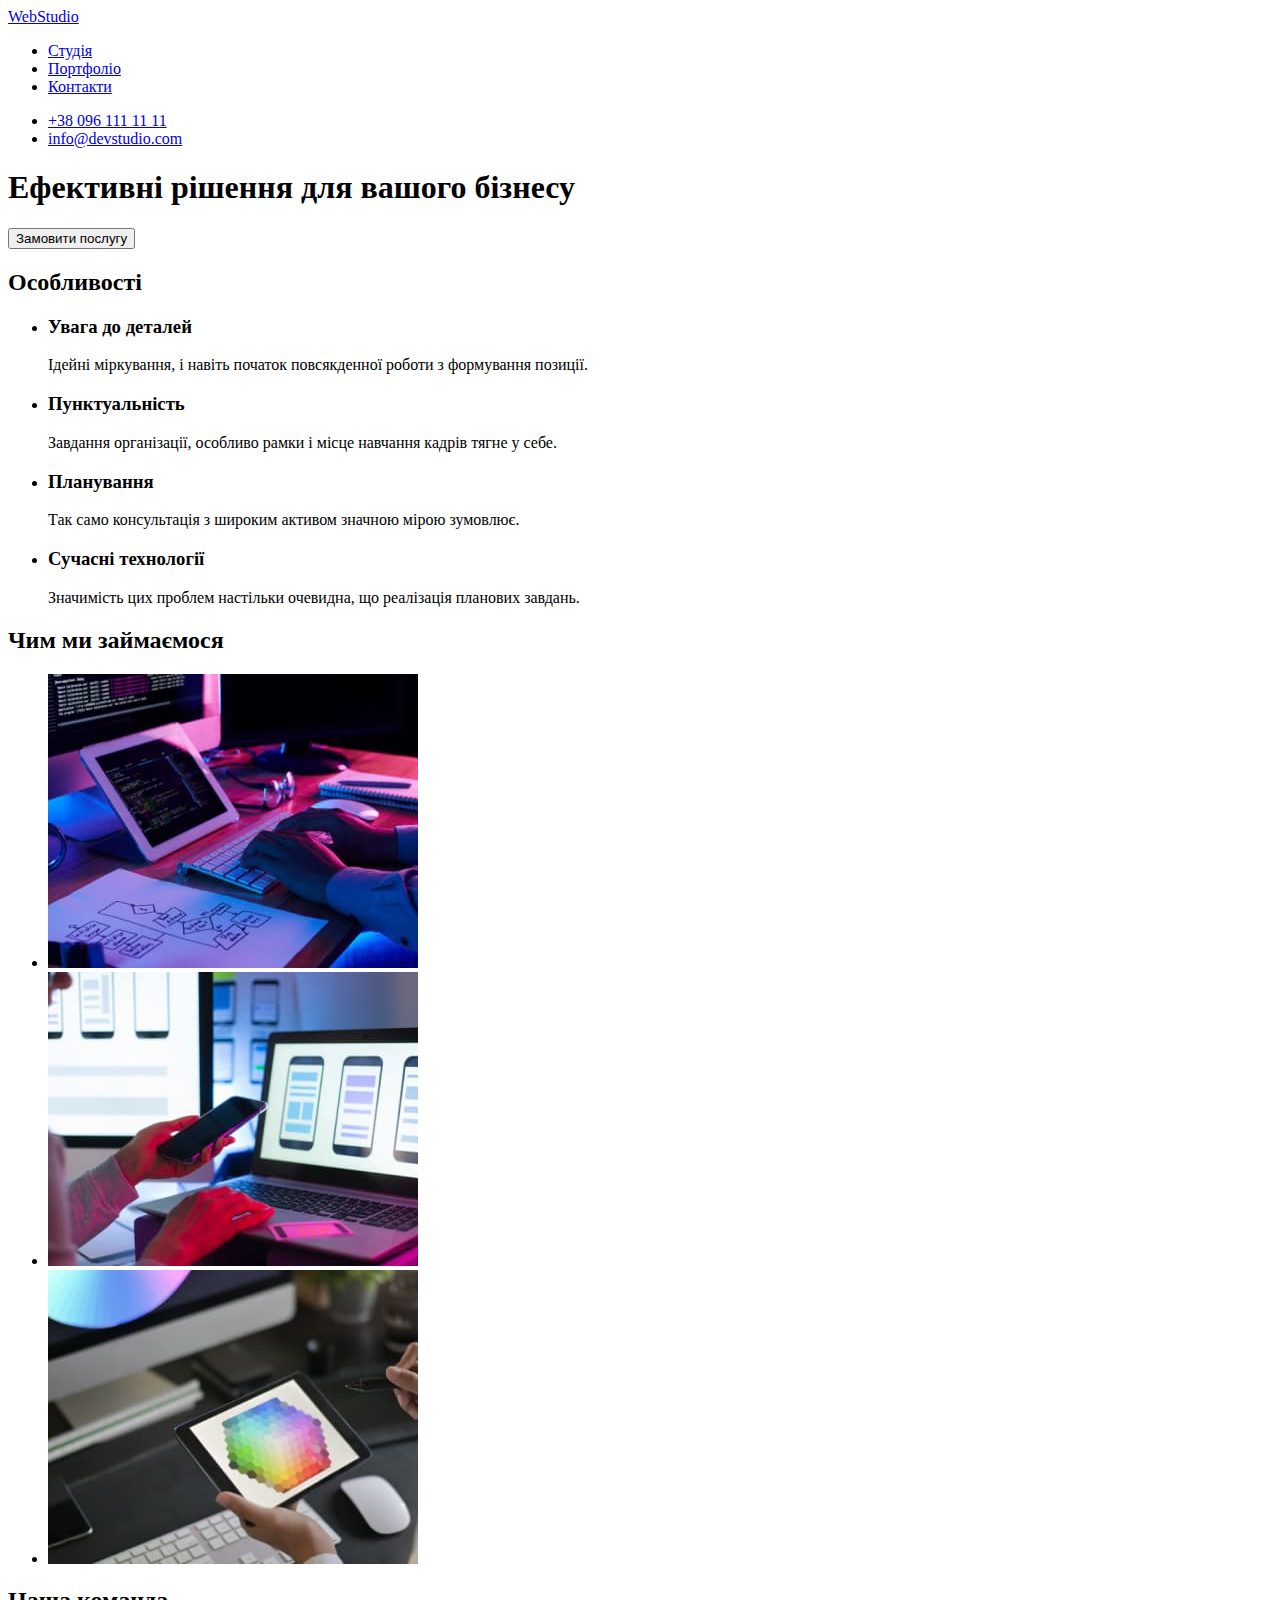
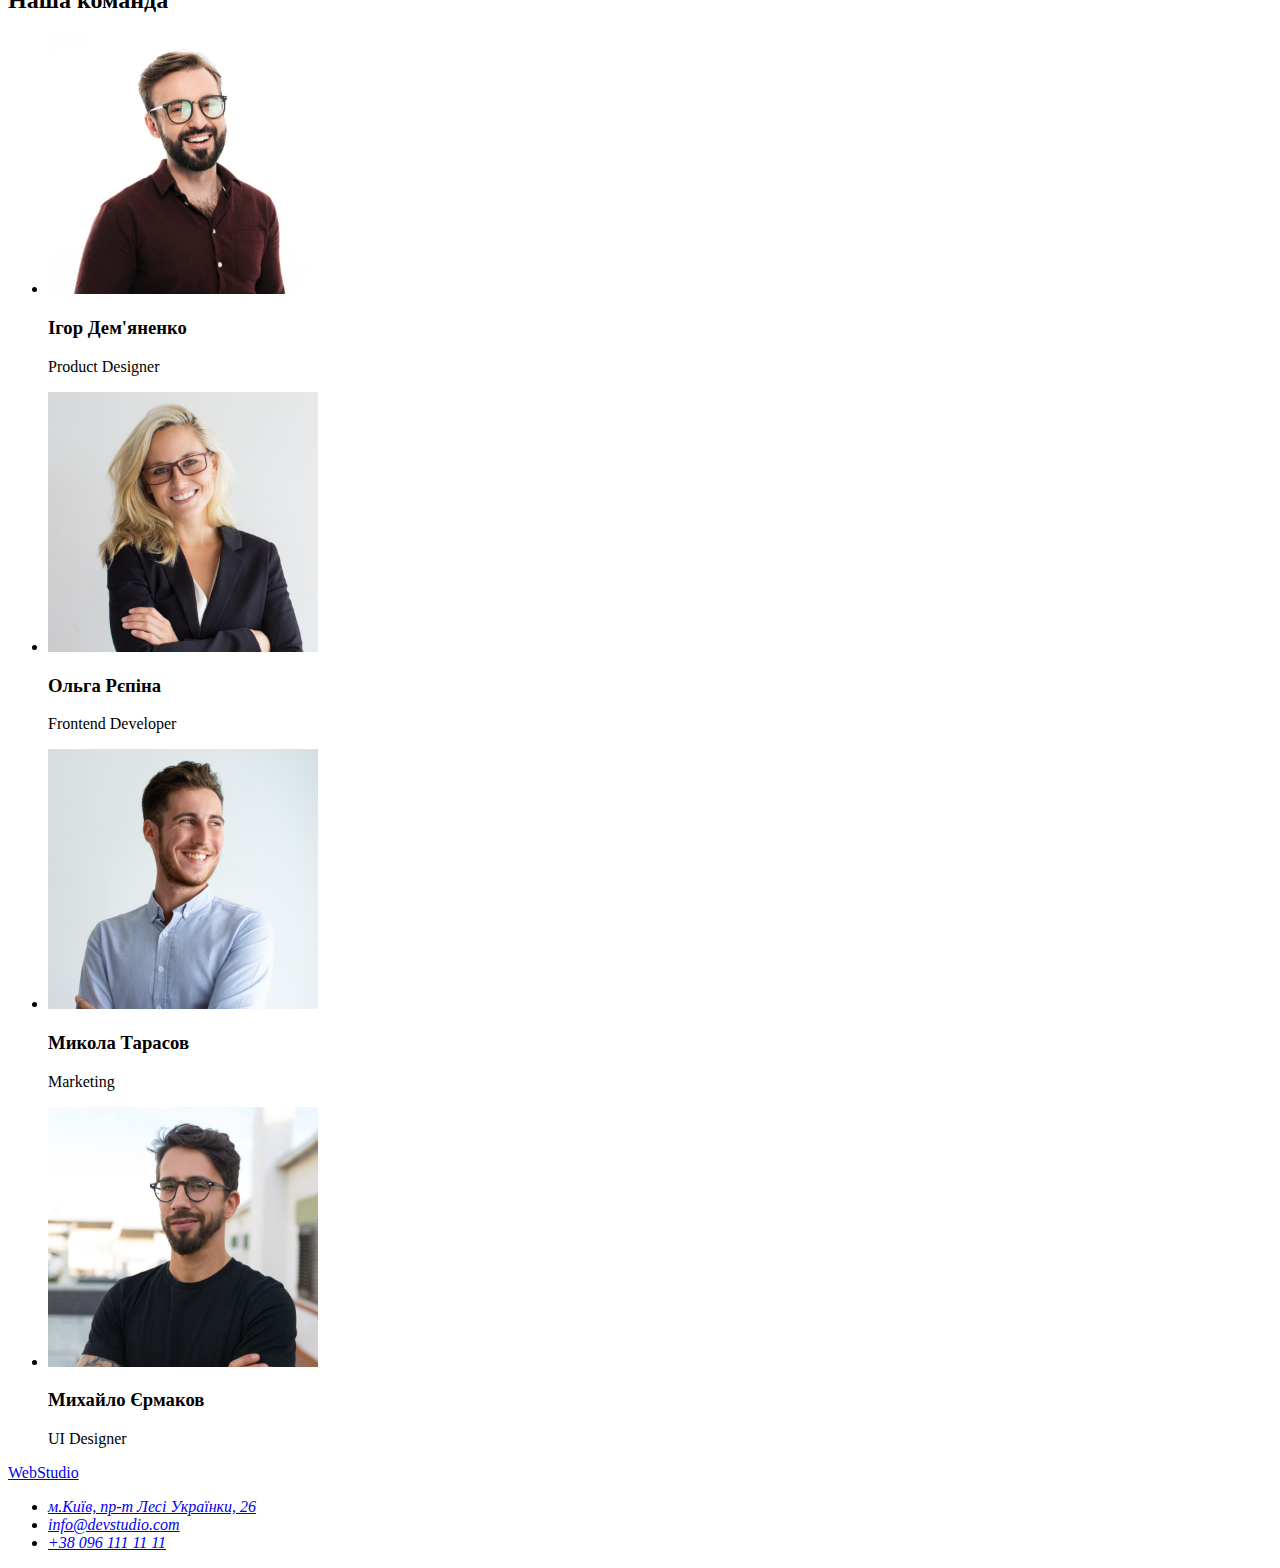
==== index.html @ c4125bd0 "clone" ====
<!DOCTYPE html>
<html lang="uk">
  <head>
    <meta charset="UTF-8" />
    <meta http-equiv="X-UA-Compatible" content="IE=edge" />
    <meta name="viewport" content="width=device-width, initial-scale=1.0" />
    <title>Ефективні рішення для вашого бізнесу</title>
  </head>
  <body>
    <header>
      <nav>
        <a href="./index.html">WebStudio</a>
        <ul>
          <li><a href="#Студія">Студія</a></li>
          <li><a href="#Портфоліо">Портфоліо</a></li>
          <li>
            <a href="#Контакти">Контакти</a>
          </li>
        </ul>
      </nav>
      <ul>
        <li><a href="tel:+380961111111">+38 096 111 11 11</a></li>
        <li><a href="mailto:info@devstudio.com">info@devstudio.com</a></li>
      </ul>
    </header>
    <section>
      <h1>Ефективні рішення для вашого бізнесу</h1>
      <button type="button">Замовити послугу</button>
    </section>
    <main>
      <section>
        <h2>Особливості</h2>
        <ul>
          <li>
            <h3>Увага до деталей</h3>
            <p>
              Ідейні міркування, і навіть початок повсякденної роботи з
              формування позиції.
            </p>
          </li>
          <li>
            <h3>Пунктуальність</h3>
            <p>
              Завдання організації, особливо рамки і місце навчання кадрів тягне
              у себе.
            </p>
          </li>
          <li>
            <h3>Планування</h3>
            <p>
              Так само консультація з широким активом значною мірою зумовлює.
            </p>
          </li>
          <li>
            <h3>Сучасні технології</h3>
            <p>
              Значимість цих проблем настільки очевидна, що реалізація планових
              завдань.
            </p>
          </li>
        </ul>
      </section>
      <section>
        <h2>Чим ми займаємося</h2>
        <ul>
          <li>
            <img src="images/box/1img.jpg" alt="box1" width="370" />
          </li>
          <li>
            <img src="images/box/2img.jpg" alt="box2" width="370" />
          </li>
          <li>
            <img src="images/box/3img.jpg" alt="box3" width="370" />
          </li>
        </ul>
      </section>
      <section>
        <h2>Наша команда</h2>

        <ul>
          <li>
            <img src="images/team/team1.jpg" alt="team card 1" width="270" />
            <h3>Ігор Дем'яненко</h3>
            <p>Product Designer</p>
          </li>

          <li>
            <img src="images/team/team2.jpg" alt="team card 2" width="270" />
            <h3>Ольга Рєпіна</h3>
            <p>Frontend Developer</p>
          </li>
          <li>
            <img src="images/team/team3.jpg" alt="team card 3" width="270" />
            <h3>Микола Тарасов</h3>
            <p>Marketing</p>
          </li>
          <li>
            <img src="images/team/team4.jpg" alt="team card 4" width="270" />
            <h3>Михайло Єрмаков</h3>
            <p>UI Designer</p>
          </li>
        </ul>
      </section>
    </main>
    <footer>
      <a href="./index.html">WebStudio</a>
      <address>
        <ul>
          <li>
            <a
              href="https://goo.gl/maps/ANjriqCPYeHtvhQw9"
              target="_blank"
              rel="noopener noreferrer nofollow"
              >м.Київ, пр-т Лесі Українки, 26</a
            >
          </li>
          <li><a href="mailto:info@devstudio.com">info@devstudio.com</a></li>
          <li><a href="tel:+380961111111">+38 096 111 11 11</a></li>
        </ul>
      </address>
    </footer>
  </body>
</html>
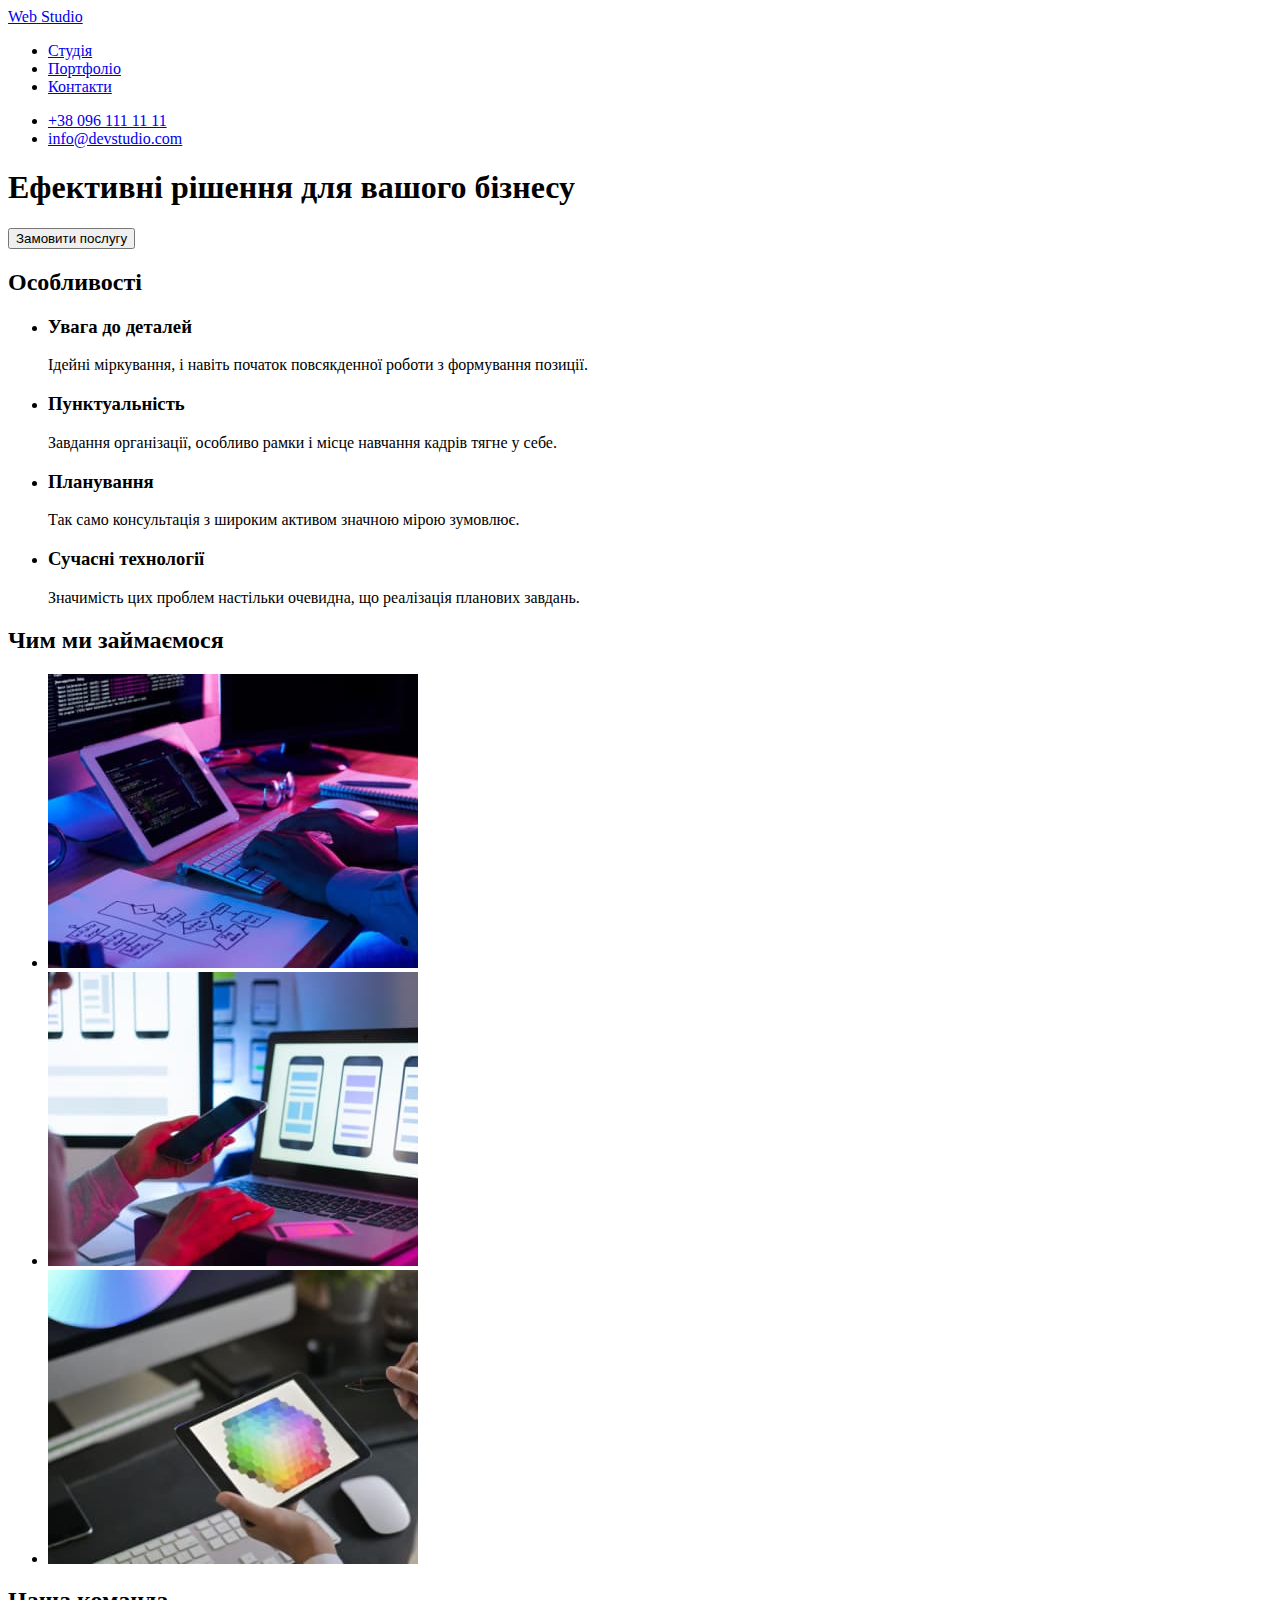
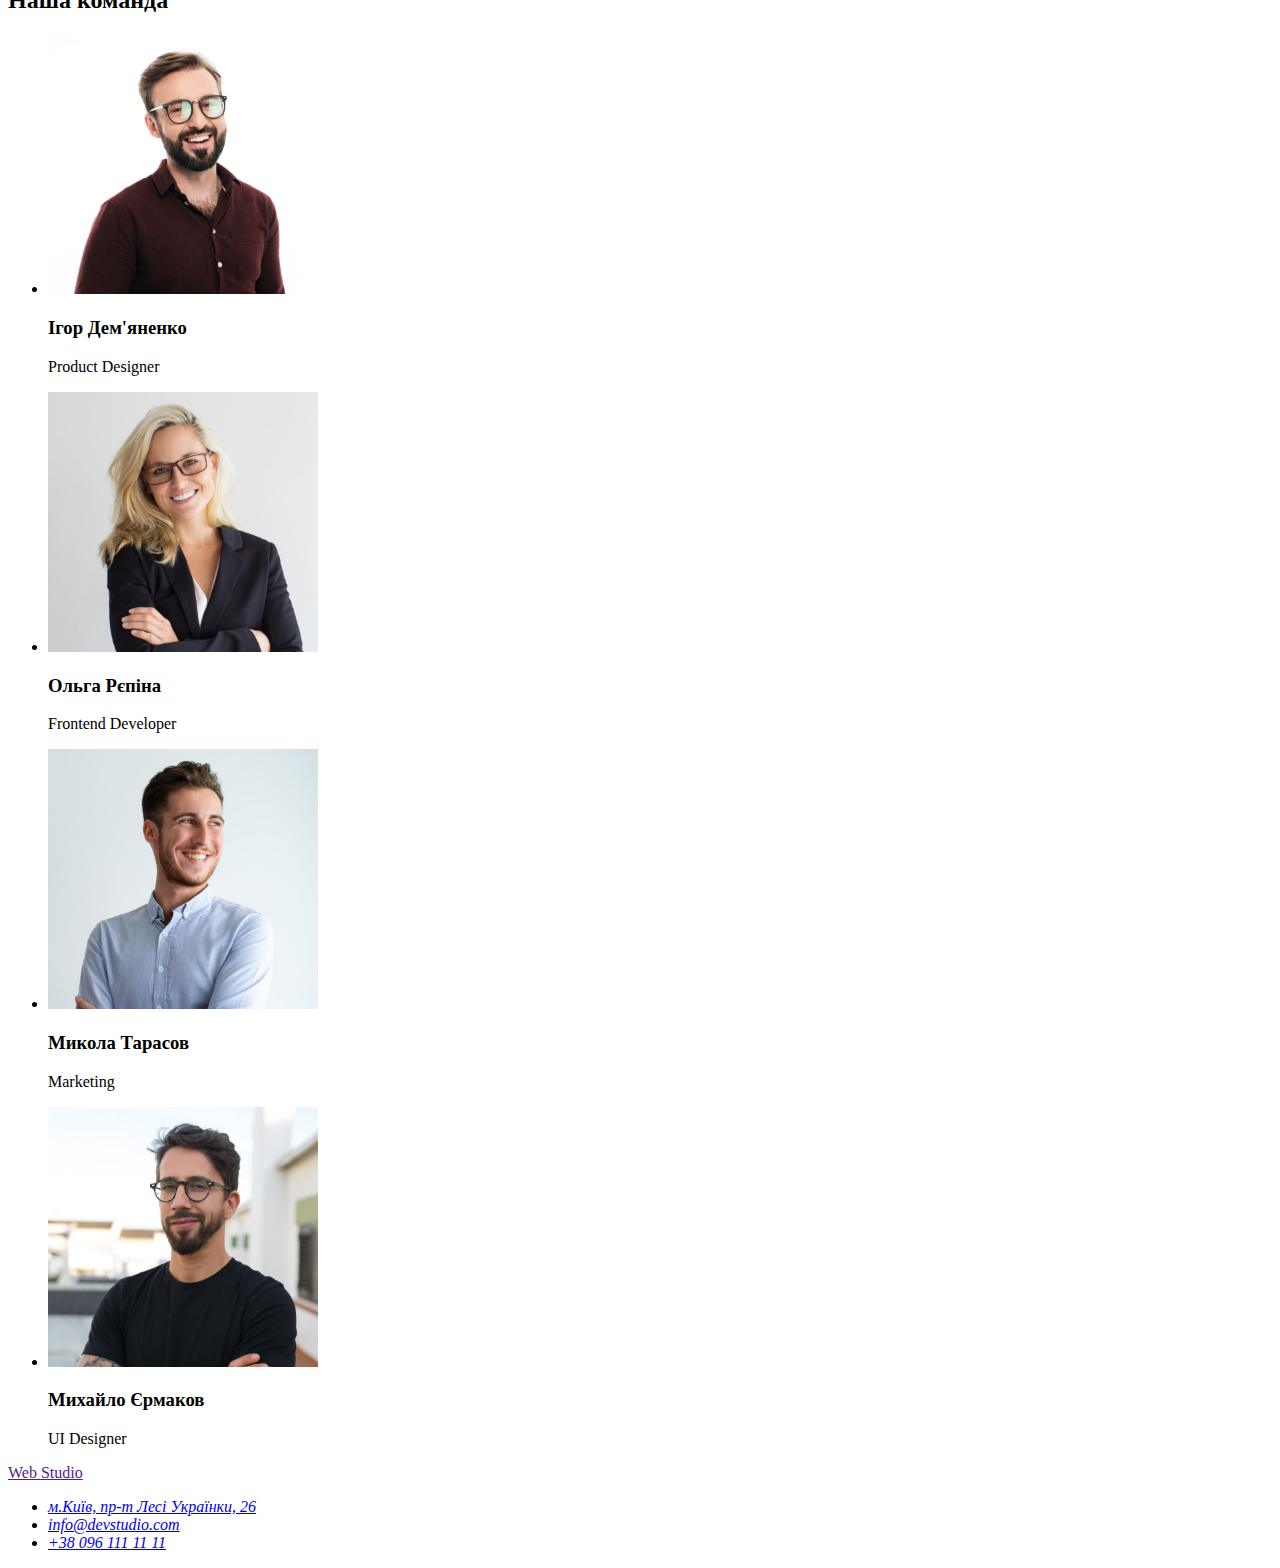
==== commit 9089e0fc: "portfolio" ====
--- a/index.html
+++ b/index.html
@@ -5,63 +5,75 @@
     <meta http-equiv="X-UA-Compatible" content="IE=edge" />
     <meta name="viewport" content="width=device-width, initial-scale=1.0" />
     <title>Ефективні рішення для вашого бізнесу</title>
+    <link rel="stylesheet" href="./css/styles.css" />
   </head>
   <body>
     <header>
       <nav>
-        <a href="./index.html">WebStudio</a>
-        <ul>
-          <li><a href="#Студія">Студія</a></li>
-          <li><a href="#Портфоліо">Портфоліо</a></li>
+        <a href="./index.html" class="logo">
+          <span class="logo-blue">Web</span>
+          <span class="logo-black">Studio</span></a
+        >
+        <ul class="site-nav">
           <li>
-            <a href="#Контакти">Контакти</a>
+            <a href="./index.html" class="link">Студія</a>
+          </li>
+          <li>
+            <a href="./portfolio.html" class="link">Портфоліо</a>
+          </li>
+          <li>
+            <a href="#Контакти" class="link">Контакти</a>
           </li>
         </ul>
       </nav>
-      <ul>
-        <li><a href="tel:+380961111111">+38 096 111 11 11</a></li>
-        <li><a href="mailto:info@devstudio.com">info@devstudio.com</a></li>
+      <ul class="list-cont">
+        <li><a href="tel:+380961111111" class="tel">+38 096 111 11 11</a></li>
+        <li>
+          <a href="mailto:info@devstudio.com" class="mail"
+            >info@devstudio.com</a
+          >
+        </li>
       </ul>
     </header>
-    <section>
-      <h1>Ефективні рішення для вашого бізнесу</h1>
-      <button type="button">Замовити послугу</button>
-    </section>
     <main>
-      <section>
-        <h2>Особливості</h2>
+      <section class="hero">
+        <h1 class="hero-title">Ефективні рішення для вашого бізнесу</h1>
+        <button type="button">Замовити послугу</button>
+      </section>
+      <section class="features">
+        <h2 class="visually-hidden">Особливості</h2>
         <ul>
           <li>
-            <h3>Увага до деталей</h3>
-            <p>
+            <h3 class="features-title">Увага до деталей</h3>
+            <p class="features-desc">
               Ідейні міркування, і навіть початок повсякденної роботи з
               формування позиції.
             </p>
           </li>
           <li>
-            <h3>Пунктуальність</h3>
-            <p>
+            <h3 class="features-title">Пунктуальність</h3>
+            <p class="features-desc">
               Завдання організації, особливо рамки і місце навчання кадрів тягне
               у себе.
             </p>
           </li>
           <li>
-            <h3>Планування</h3>
-            <p>
+            <h3 class="features-title">Планування</h3>
+            <p class="features-desc">
               Так само консультація з широким активом значною мірою зумовлює.
             </p>
           </li>
           <li>
-            <h3>Сучасні технології</h3>
-            <p>
+            <h3 class="features-title">Сучасні технології</h3>
+            <p class="features-desc">
               Значимість цих проблем настільки очевидна, що реалізація планових
               завдань.
             </p>
           </li>
         </ul>
       </section>
-      <section>
-        <h2>Чим ми займаємося</h2>
+      <section class="services">
+        <h2 class="services-title">Чим ми займаємося</h2>
         <ul>
           <li>
             <img src="images/box/1img.jpg" alt="box1" width="370" />
@@ -74,48 +86,56 @@
           </li>
         </ul>
       </section>
-      <section>
-        <h2>Наша команда</h2>
+      <section class="team">
+        <h2 class="title-team">Наша команда</h2>
 
         <ul>
           <li>
             <img src="images/team/team1.jpg" alt="team card 1" width="270" />
-            <h3>Ігор Дем'яненко</h3>
+            <h3 class="team-member">Ігор Дем'яненко</h3>
             <p>Product Designer</p>
           </li>
 
           <li>
             <img src="images/team/team2.jpg" alt="team card 2" width="270" />
-            <h3>Ольга Рєпіна</h3>
+            <h3 class="team-member">Ольга Рєпіна</h3>
             <p>Frontend Developer</p>
           </li>
           <li>
             <img src="images/team/team3.jpg" alt="team card 3" width="270" />
-            <h3>Микола Тарасов</h3>
+            <h3 class="team-member">Микола Тарасов</h3>
             <p>Marketing</p>
           </li>
           <li>
             <img src="images/team/team4.jpg" alt="team card 4" width="270" />
-            <h3>Михайло Єрмаков</h3>
+            <h3 class="team-member">Михайло Єрмаков</h3>
             <p>UI Designer</p>
           </li>
         </ul>
       </section>
     </main>
-    <footer>
-      <a href="./index.html">WebStudio</a>
-      <address>
+    <footer class="footer">
+      <a href="" class="logo">
+        <span class="logo-blue">Web</span>
+        <span class="logo-wtite">Studio</span>
+      </a>
+      <address class="adress-list">
         <ul>
           <li>
             <a
+              class="city"
               href="https://goo.gl/maps/ANjriqCPYeHtvhQw9"
               target="_blank"
               rel="noopener noreferrer nofollow"
               >м.Київ, пр-т Лесі Українки, 26</a
             >
           </li>
-          <li><a href="mailto:info@devstudio.com">info@devstudio.com</a></li>
-          <li><a href="tel:+380961111111">+38 096 111 11 11</a></li>
+          <li>
+            <a href="mailto:info@devstudio.com" class="mail"
+              >info@devstudio.com</a
+            >
+          </li>
+          <li><a href="tel:+380961111111" class="tel">+38 096 111 11 11</a></li>
         </ul>
       </address>
     </footer>
--- a/css/styles.css
+++ b/css/styles.css
@@ -0,0 +1 @@
+link {text-decoration: none;}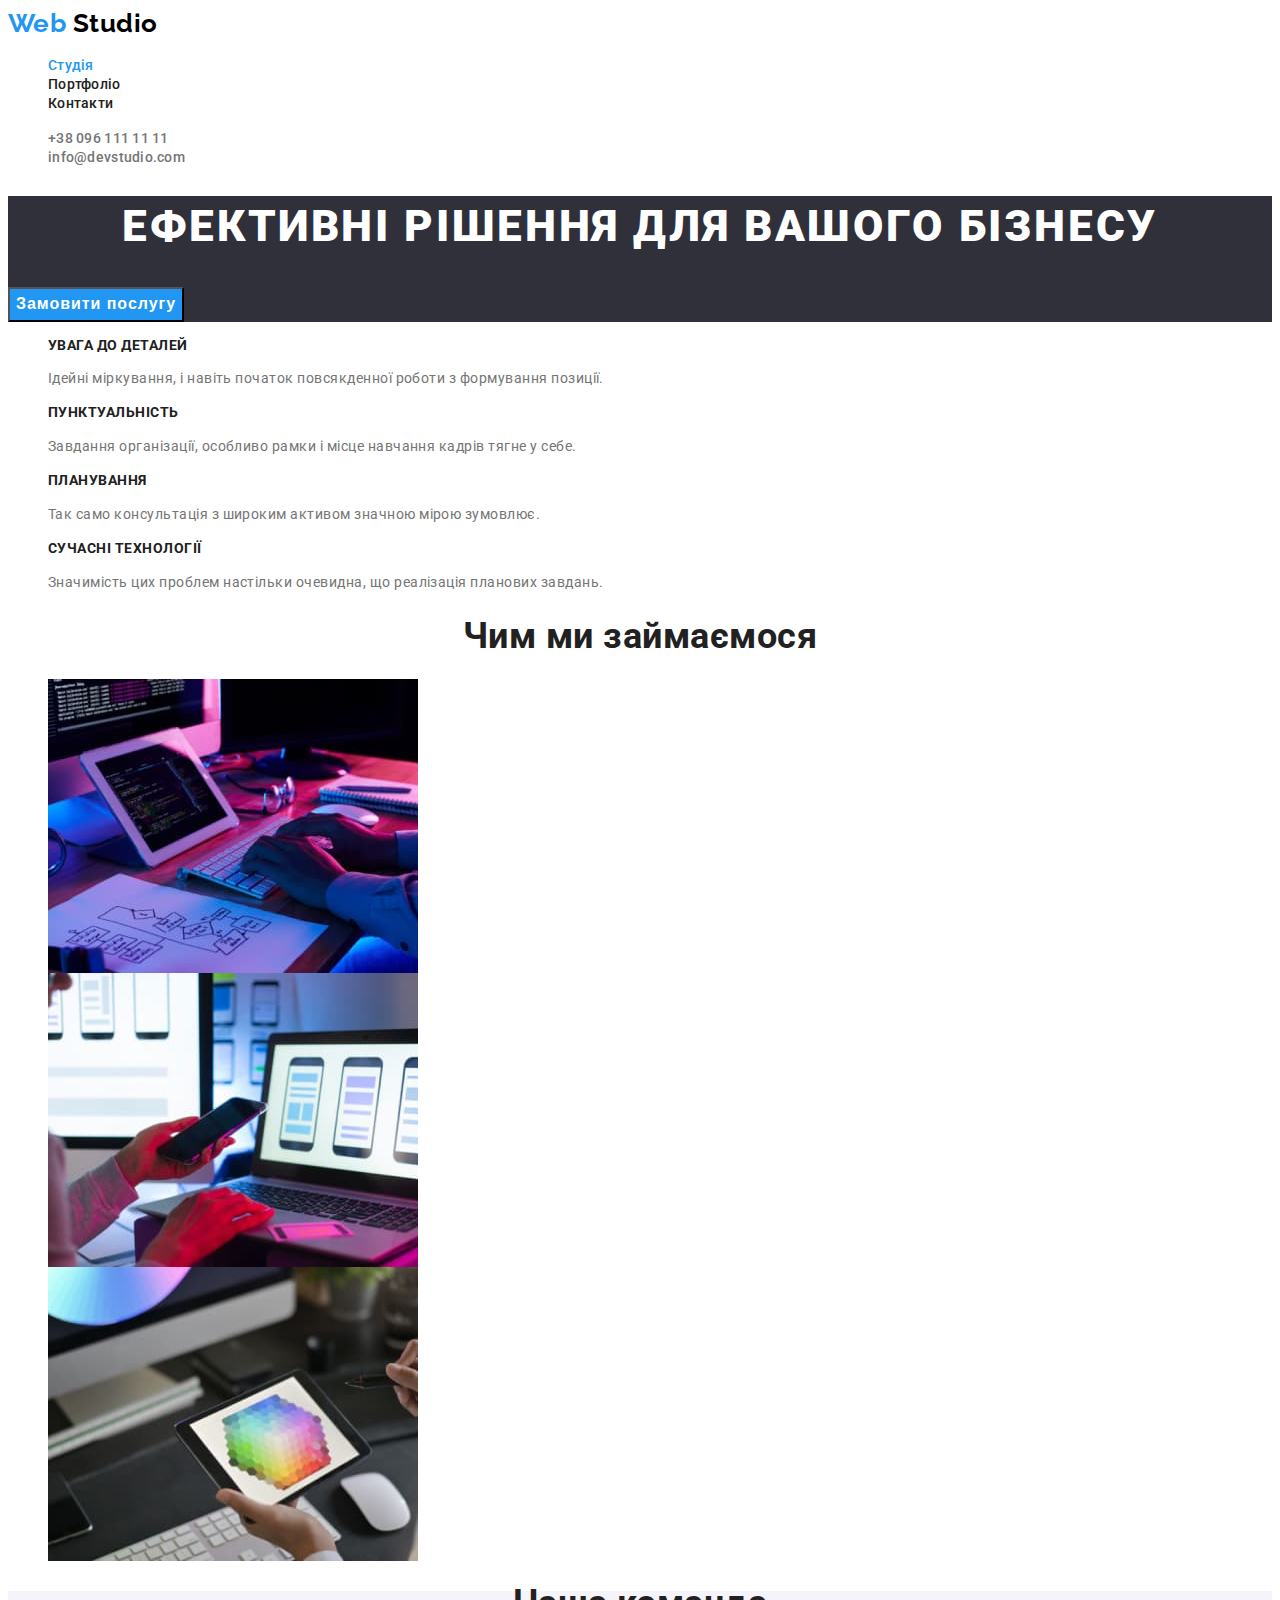
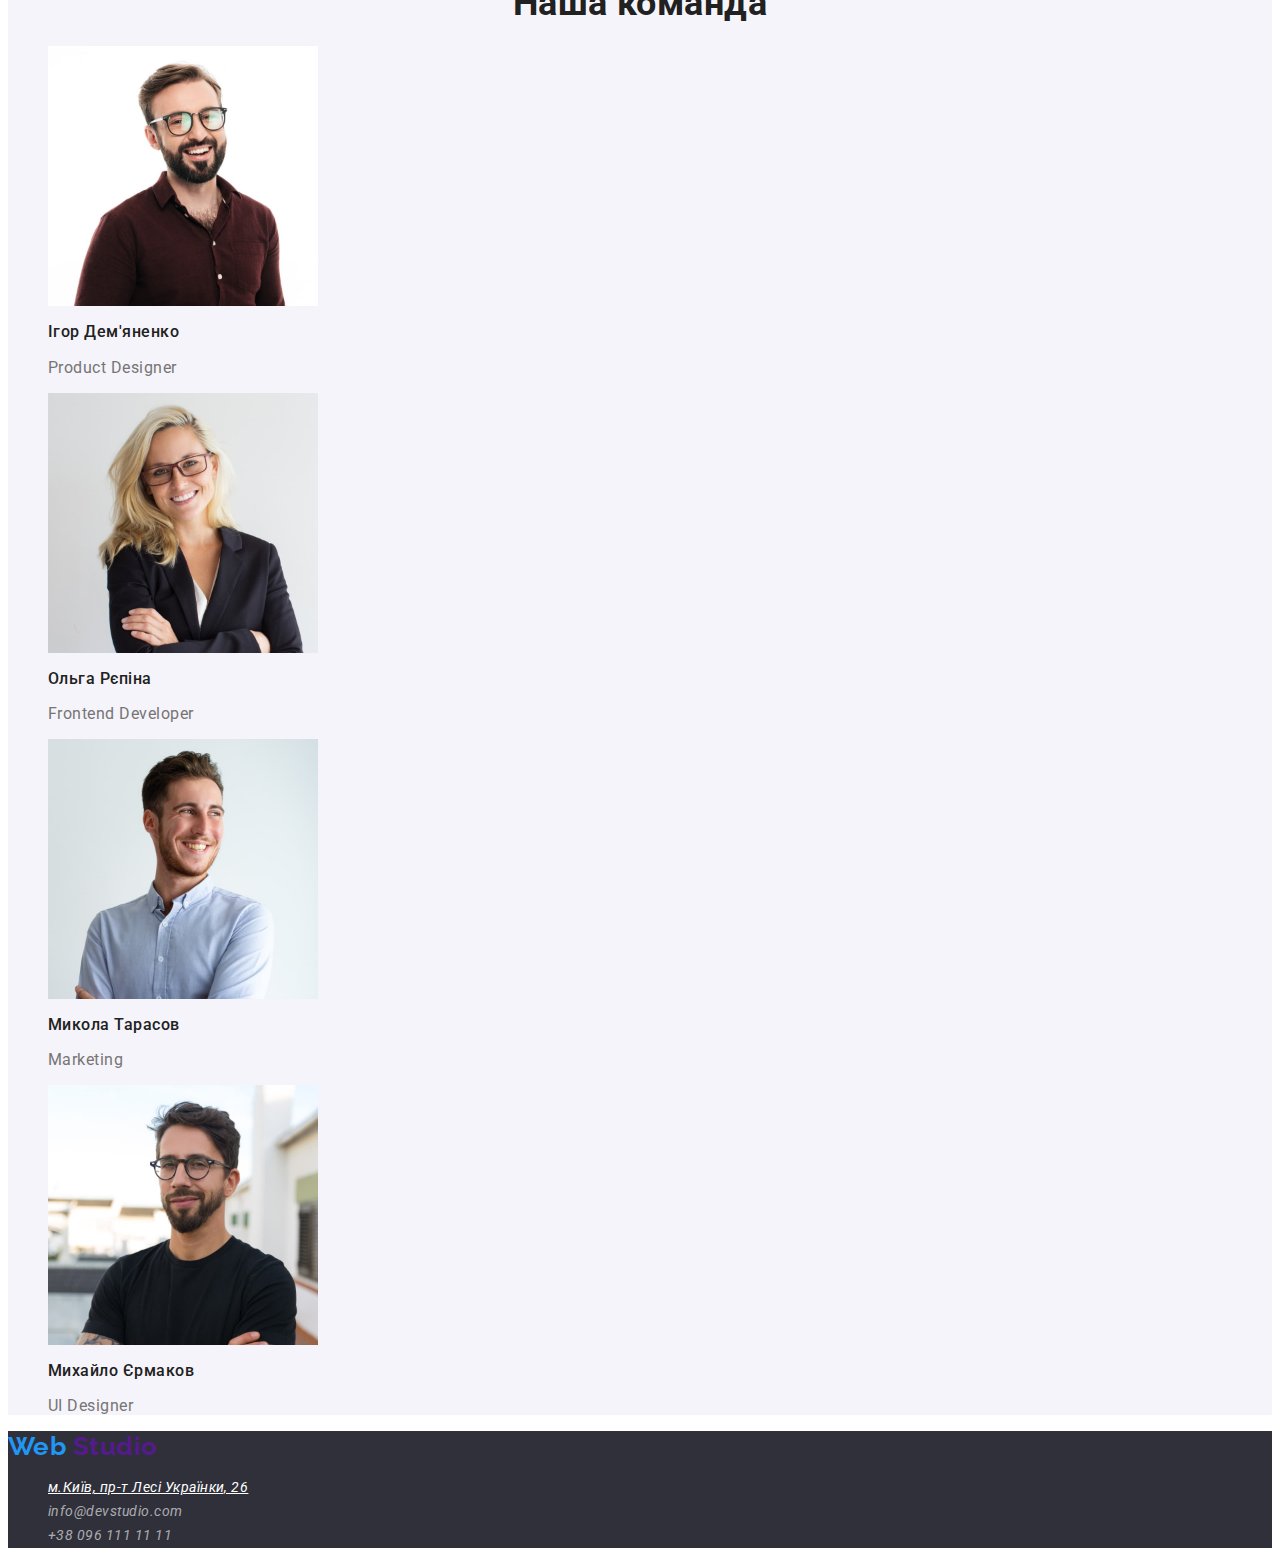
==== commit 26065884: "css styles added" ====
--- a/index.html
+++ b/index.html
@@ -5,6 +5,12 @@
     <meta http-equiv="X-UA-Compatible" content="IE=edge" />
     <meta name="viewport" content="width=device-width, initial-scale=1.0" />
     <title>Ефективні рішення для вашого бізнесу</title>
+    <link rel="preconnect" href="https://fonts.googleapis.com" />
+    <link rel="preconnect" href="https://fonts.gstatic.com" crossorigin />
+    <link
+      href="https://fonts.googleapis.com/css2?family=Raleway:wght@700&family=Roboto:wght@400;500;700;900&display=swap"
+      rel="stylesheet"
+    />
     <link rel="stylesheet" href="./css/styles.css" />
   </head>
   <body>
@@ -16,17 +22,17 @@
         >
         <ul class="site-nav">
           <li>
-            <a href="./index.html" class="link">Студія</a>
+            <a class="link current" href="./index.html">Студія</a>
           </li>
           <li>
-            <a href="./portfolio.html" class="link">Портфоліо</a>
+            <a class="link" href="./portfolio.html">Портфоліо</a>
           </li>
           <li>
-            <a href="#Контакти" class="link">Контакти</a>
+            <a class="link" href="#contacts">Контакти</a>
           </li>
         </ul>
       </nav>
-      <ul class="list-cont">
+      <ul class="contacts">
         <li><a href="tel:+380961111111" class="tel">+38 096 111 11 11</a></li>
         <li>
           <a href="mailto:info@devstudio.com" class="mail"
@@ -38,11 +44,11 @@
     <main>
       <section class="hero">
         <h1 class="hero-title">Ефективні рішення для вашого бізнесу</h1>
-        <button type="button">Замовити послугу</button>
+        <button class="modal-btn" type="button">Замовити послугу</button>
       </section>
       <section class="features">
         <h2 class="visually-hidden">Особливості</h2>
-        <ul>
+        <ul class="list">
           <li>
             <h3 class="features-title">Увага до деталей</h3>
             <p class="features-desc">
@@ -74,7 +80,7 @@
       </section>
       <section class="services">
         <h2 class="services-title">Чим ми займаємося</h2>
-        <ul>
+        <ul class="list">
           <li>
             <img src="images/box/1img.jpg" alt="box1" width="370" />
           </li>
@@ -89,27 +95,27 @@
       <section class="team">
         <h2 class="title-team">Наша команда</h2>
 
-        <ul>
+        <ul class="team-list">
           <li>
             <img src="images/team/team1.jpg" alt="team card 1" width="270" />
             <h3 class="team-member">Ігор Дем'яненко</h3>
-            <p>Product Designer</p>
+            <p class="position">Product Designer</p>
           </li>
 
           <li>
             <img src="images/team/team2.jpg" alt="team card 2" width="270" />
             <h3 class="team-member">Ольга Рєпіна</h3>
-            <p>Frontend Developer</p>
+            <p class="position">Frontend Developer</p>
           </li>
           <li>
             <img src="images/team/team3.jpg" alt="team card 3" width="270" />
             <h3 class="team-member">Микола Тарасов</h3>
-            <p>Marketing</p>
+            <p class="position">Marketing</p>
           </li>
           <li>
             <img src="images/team/team4.jpg" alt="team card 4" width="270" />
             <h3 class="team-member">Михайло Єрмаков</h3>
-            <p>UI Designer</p>
+            <p class="position">UI Designer</p>
           </li>
         </ul>
       </section>
--- a/css/styles.css
+++ b/css/styles.css
@@ -1 +1,190 @@
-link {text-decoration: none;}+:root {
+  --main-color: #212121;
+  --grey: #757575;
+  --footer-mail-number: rgba(255, 255, 255, 0.6);
+  --white: #ffffff;
+  --blue: #2196f3;
+  --black: #000000;
+}
+ul {
+  list-style: none;
+}
+.link {
+  text-decoration: none;
+}
+img {
+  display: block;
+}
+button {
+  cursor: pointer;
+}
+body {
+  color: var(--main-color);
+  background-color: var(--white);
+  font-family: "Roboto", sans-serif;
+  letter-spacing: 0.03em;
+}
+.logo {
+  font-family: "Raleway", sans-serif;
+  font-weight: 700;
+  font-size: 26px;
+  line-height: 1.2;
+  text-decoration: none;
+}
+.logo .logo-blue {
+  color: var(--blue);
+}
+.logo .logo-black {
+  color: var(--black);
+}
+.logo .logo-white {
+  color: var(--white);
+}
+.site-nav .link {
+  color: var(--main-color);
+  font-weight: 500;
+  font-size: 14px;
+  line-height: 1.1;
+  letter-spacing: 0.02em;
+  text-decoration: none;
+}
+.site-nav .link:hover,
+.site-nav .link:focus {
+  color: var(--blue);
+}
+.site-nav .link.current {
+  color: var(--blue);
+}
+.contacts .tel,
+.contacts .mail {
+  color: var(--grey);
+  font-weight: 500;
+  font-size: 14px;
+  line-height: 1.1;
+  letter-spacing: 0.02em;
+  text-decoration: none;
+}
+.contacts .tel:hover,
+.contacts .tel:focus,
+.contacts .mail:hover,
+.contacts .mail:focus {
+  color: var(--blue);
+}
+.hero {
+  background-color: #2f303a;
+}
+.hero .hero-title {
+  color: var(--white);
+  font-weight: 900;
+  font-size: 44px;
+  line-height: 1.4;
+  text-align: center;
+  letter-spacing: 0.06em;
+  text-transform: uppercase;
+}
+.modal-btn {
+  color: var(--white);
+  background-color: var(--blue);
+  font-weight: 700;
+  font-size: 16px;
+  line-height: 1.8;
+  display: flex;
+  align-items: center;
+  text-align: center;
+  letter-spacing: 0.06em;
+  text-decoration: none;
+}
+.modal-btn:hover .modal-btn:focus {
+  color: var(--blue);
+}
+.features-desc {
+  color: var(--grey);
+  font-family: Roboto;
+  font-weight: 400;
+  font-size: 14px;
+  line-height: 1.7;
+}
+.features-title {
+  font-weight: 700;
+  font-size: 14px;
+  line-height: 1.14;
+  text-transform: uppercase;
+}
+
+.services-title,
+.title-team {
+  font-weight: 700;
+  font-size: 36px;
+  line-height: 0.7;
+  text-align: center;
+}
+.team {
+  background-color: #f5f4fa;
+}
+
+.team .team-member {
+  font-weight: 500;
+  font-size: 16px;
+  line-height: 1.2;
+}
+.team .position {
+  color: var(--grey);
+}
+
+.footer {
+  background-color: #2f303a;
+}
+.adress-list {
+  font-weight: 400;
+  font-size: 14px;
+  line-height: 1.7;
+}
+.adress-list .city {
+  color: var(--white);
+}
+.adress-list .mail,
+.adress-list .tel {
+  color: var(--footer-mail-number);
+  text-decoration: none;
+}
+.filters .item {
+  color: var(--main-color);
+  font-weight: 500;
+  font-size: 16px;
+  line-height: 1.6;
+  text-decoration: none;
+}
+.filters .position :hover,
+.filters .position :focus {
+  color: var(--white);
+  background-color: var(--blue);
+}
+.serv-list .service {
+  color: var(--main-color);
+  font-weight: 700;
+  font-size: 18px;
+  line-height: 2;
+  letter-spacing: 0.06em;
+}
+.serv-list .descrip {
+  color: var(--grey);
+  font-weight: 400;
+  font-size: 16px;
+  line-height: 1.9;
+}
+
+.serv-list .item {
+  text-decoration: none;
+}
+.visually-hidden {
+  position: absolute;
+  width: 1px;
+  height: 1px;
+  margin: -1px;
+  border: 0;
+  padding: 0;
+  white-space: nowrap;
+  clip-path: inset(100%);
+  clip: rect(0 0 0 0);
+  overflow: hidden;
+}
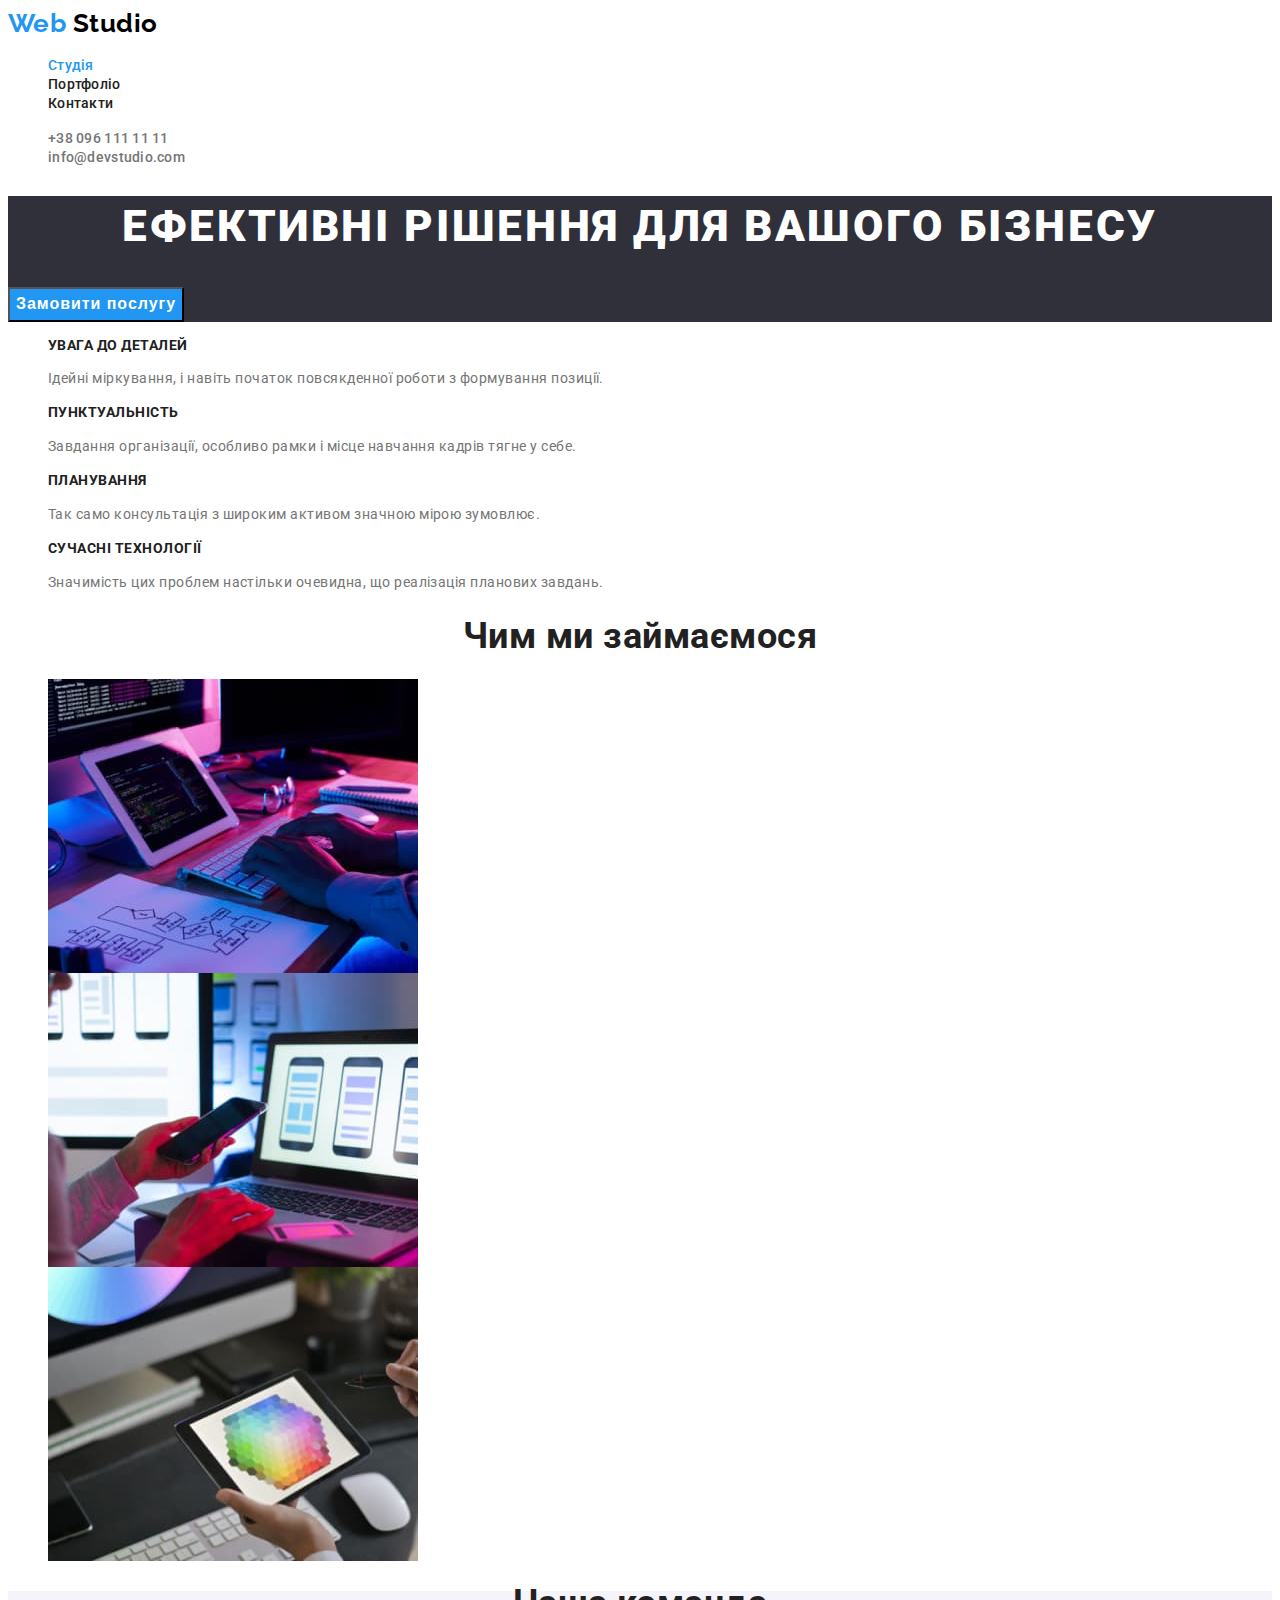
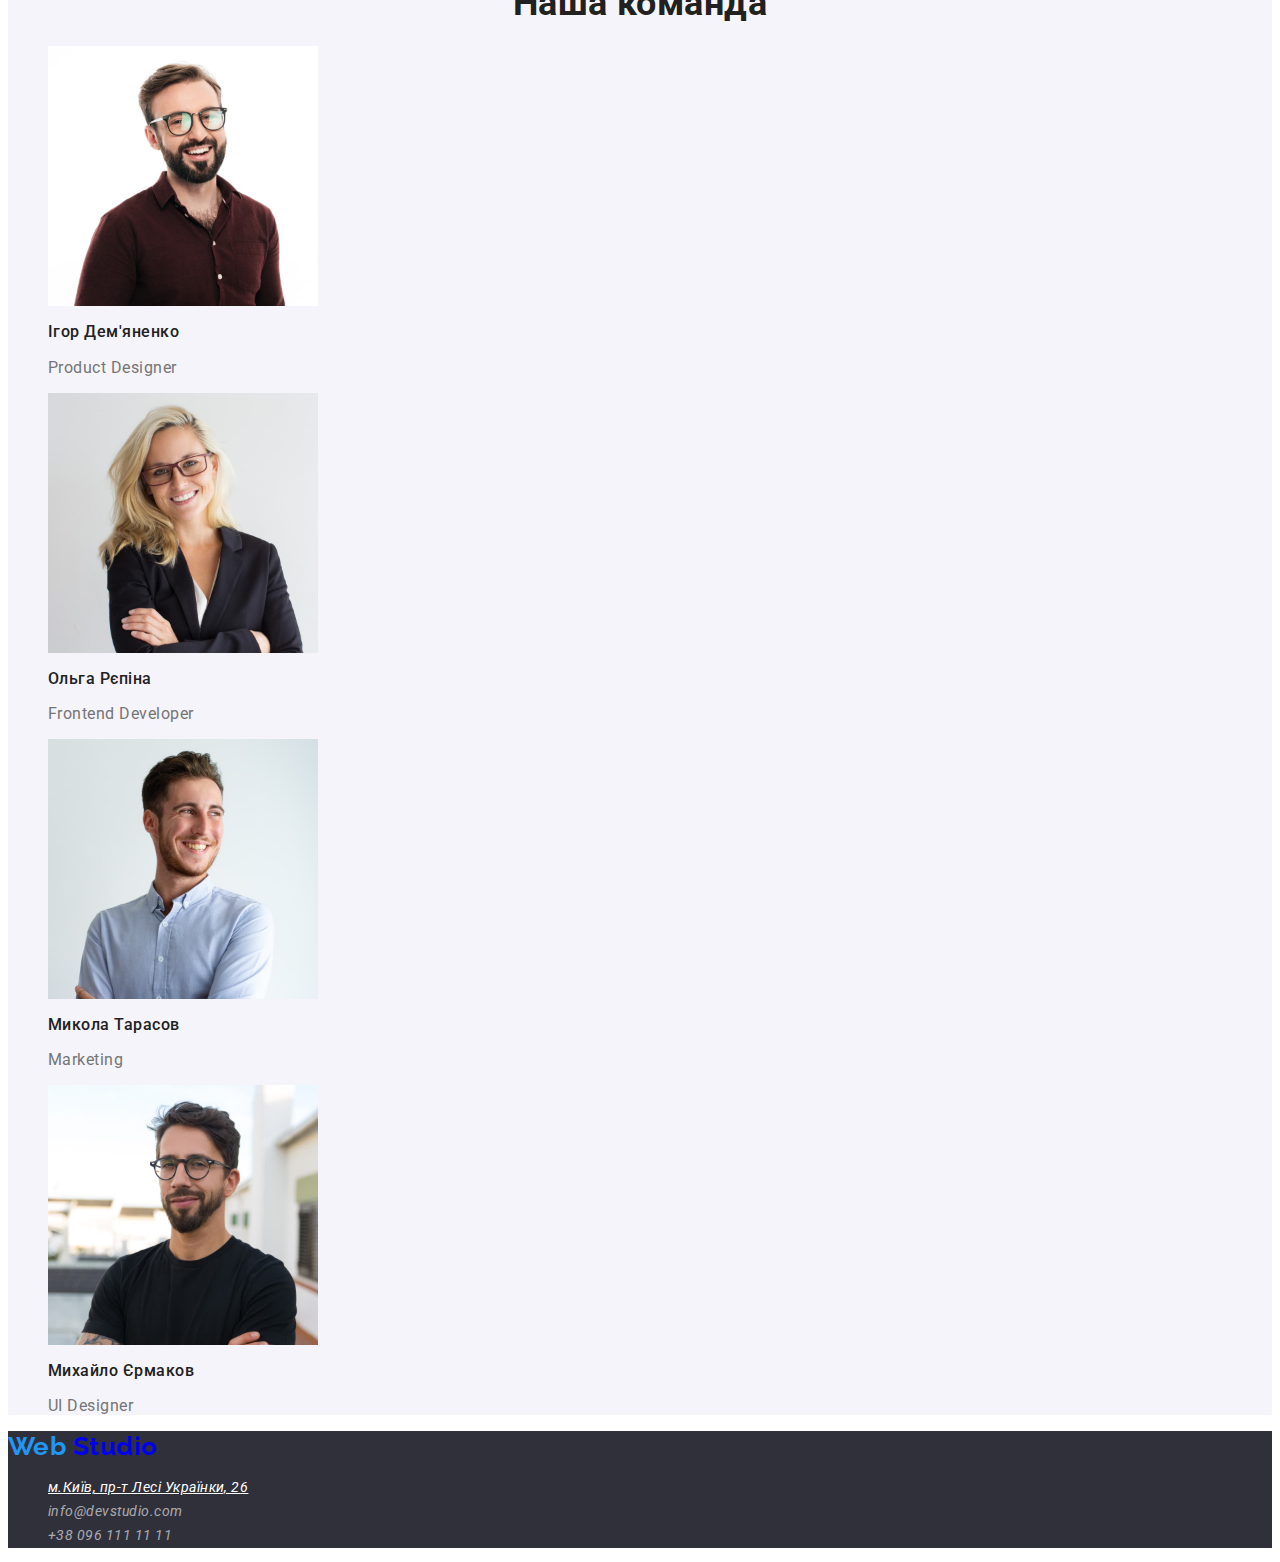
==== commit 21600b72: "Update index.html" ====
--- a/index.html
+++ b/index.html
@@ -121,7 +121,7 @@
       </section>
     </main>
     <footer class="footer">
-      <a href="" class="logo">
+      <a href="#" class="logo">
         <span class="logo-blue">Web</span>
         <span class="logo-wtite">Studio</span>
       </a>
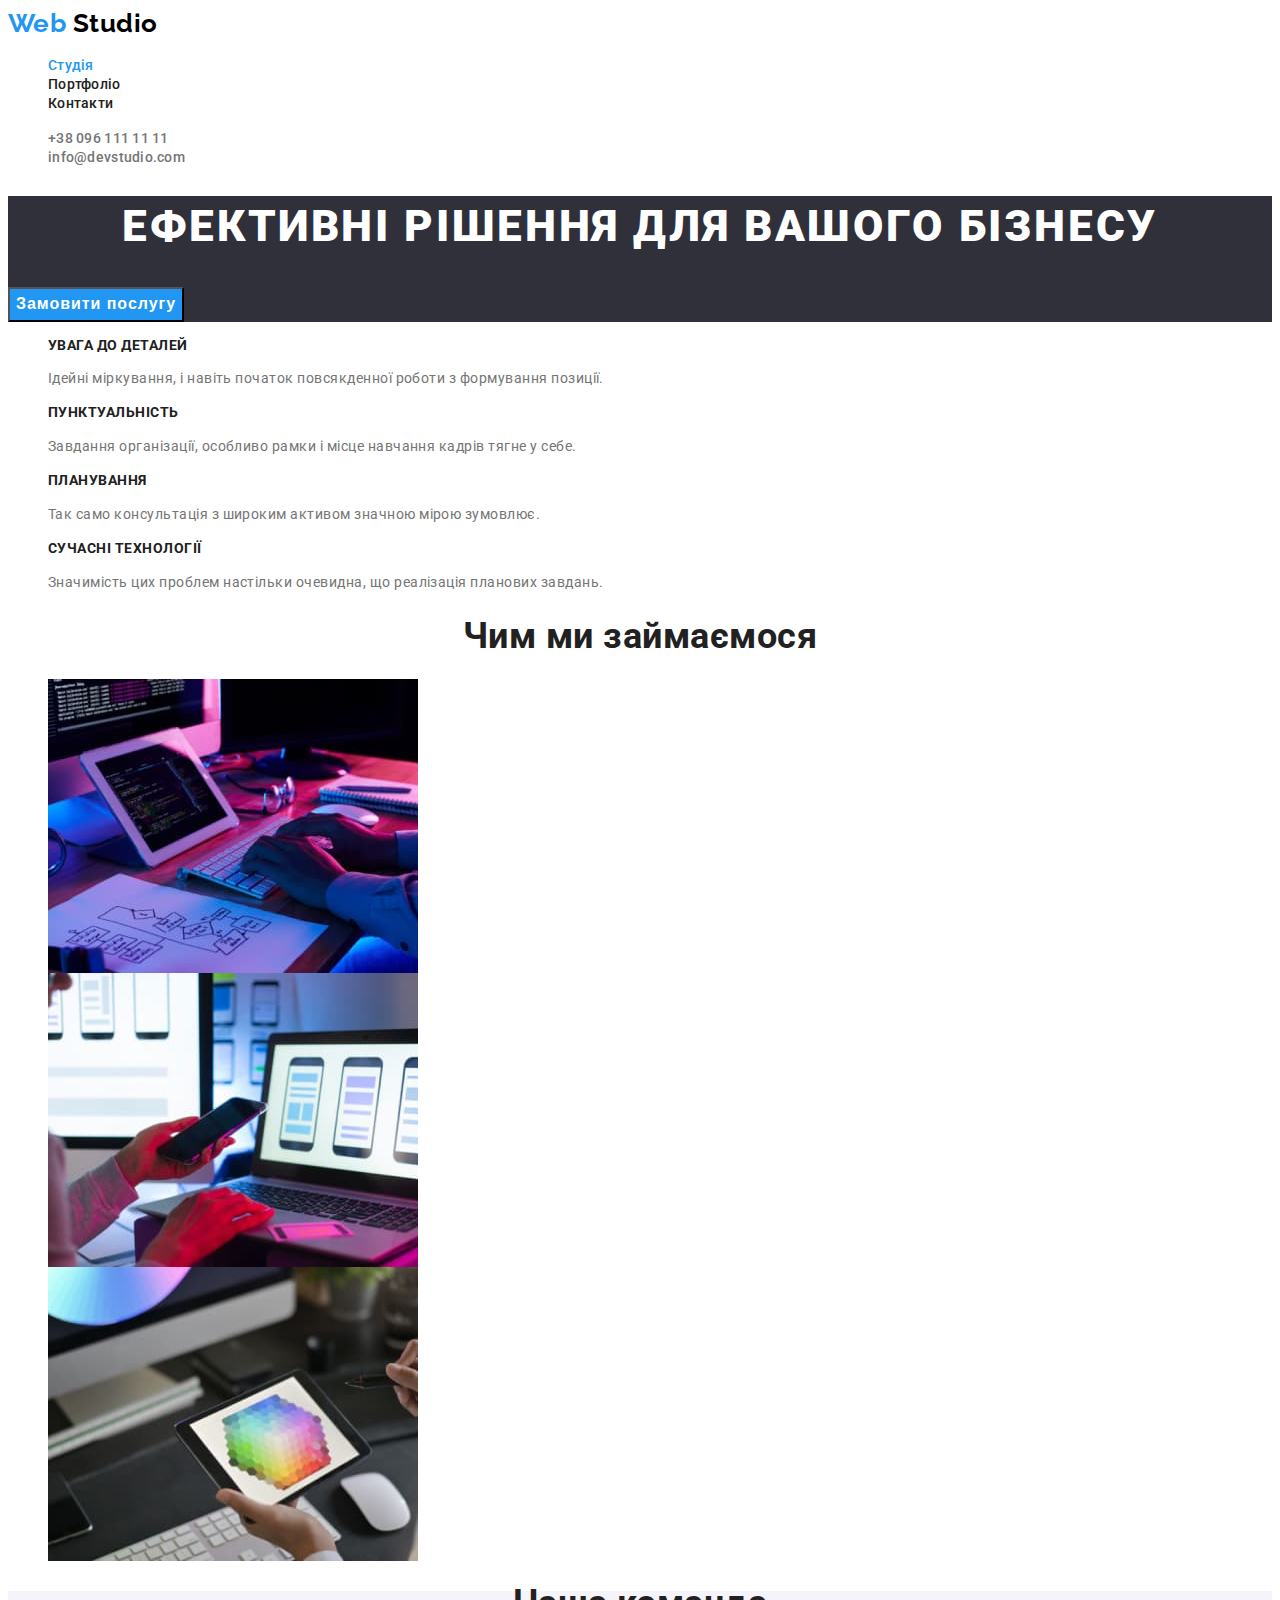
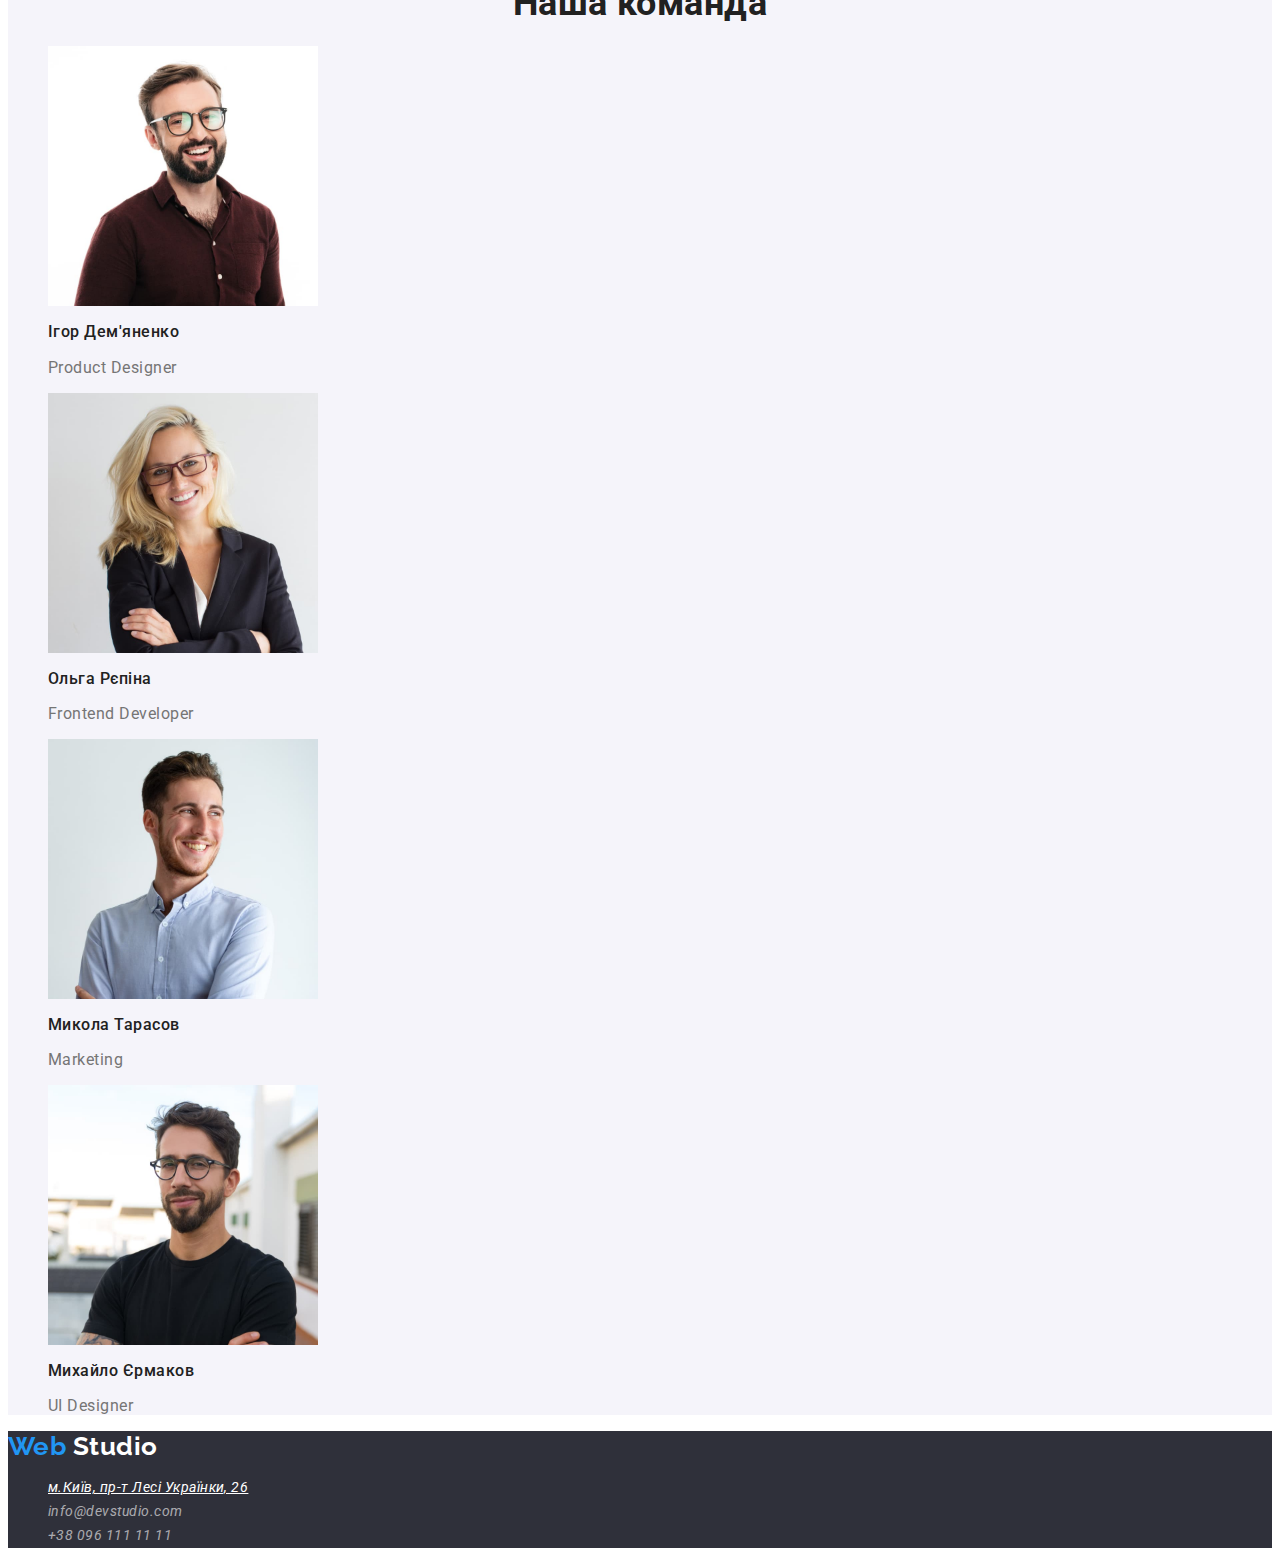
==== commit def55a9e: "typo fix" ====
--- a/index.html
+++ b/index.html
@@ -123,7 +123,7 @@
     <footer class="footer">
       <a href="#" class="logo">
         <span class="logo-blue">Web</span>
-        <span class="logo-wtite">Studio</span>
+        <span class="logo-white">Studio</span>
       </a>
       <address class="adress-list">
         <ul>
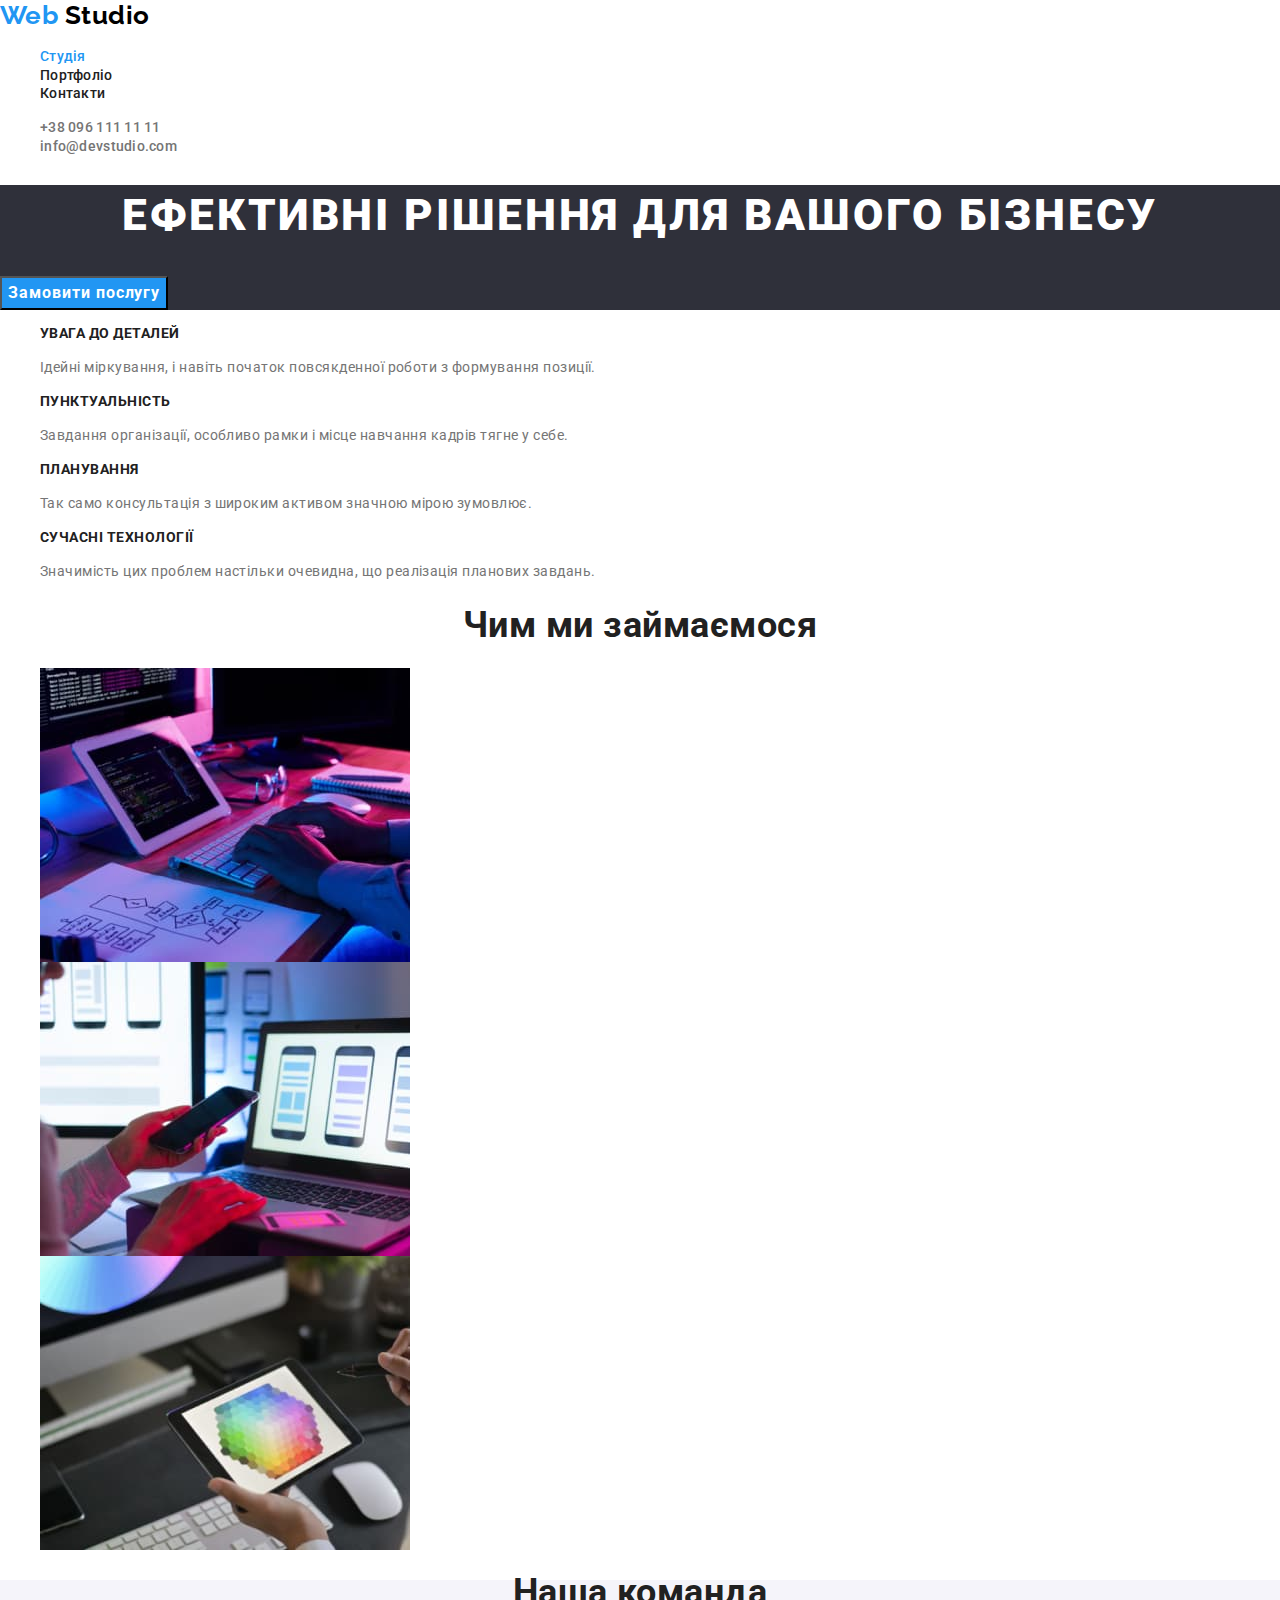
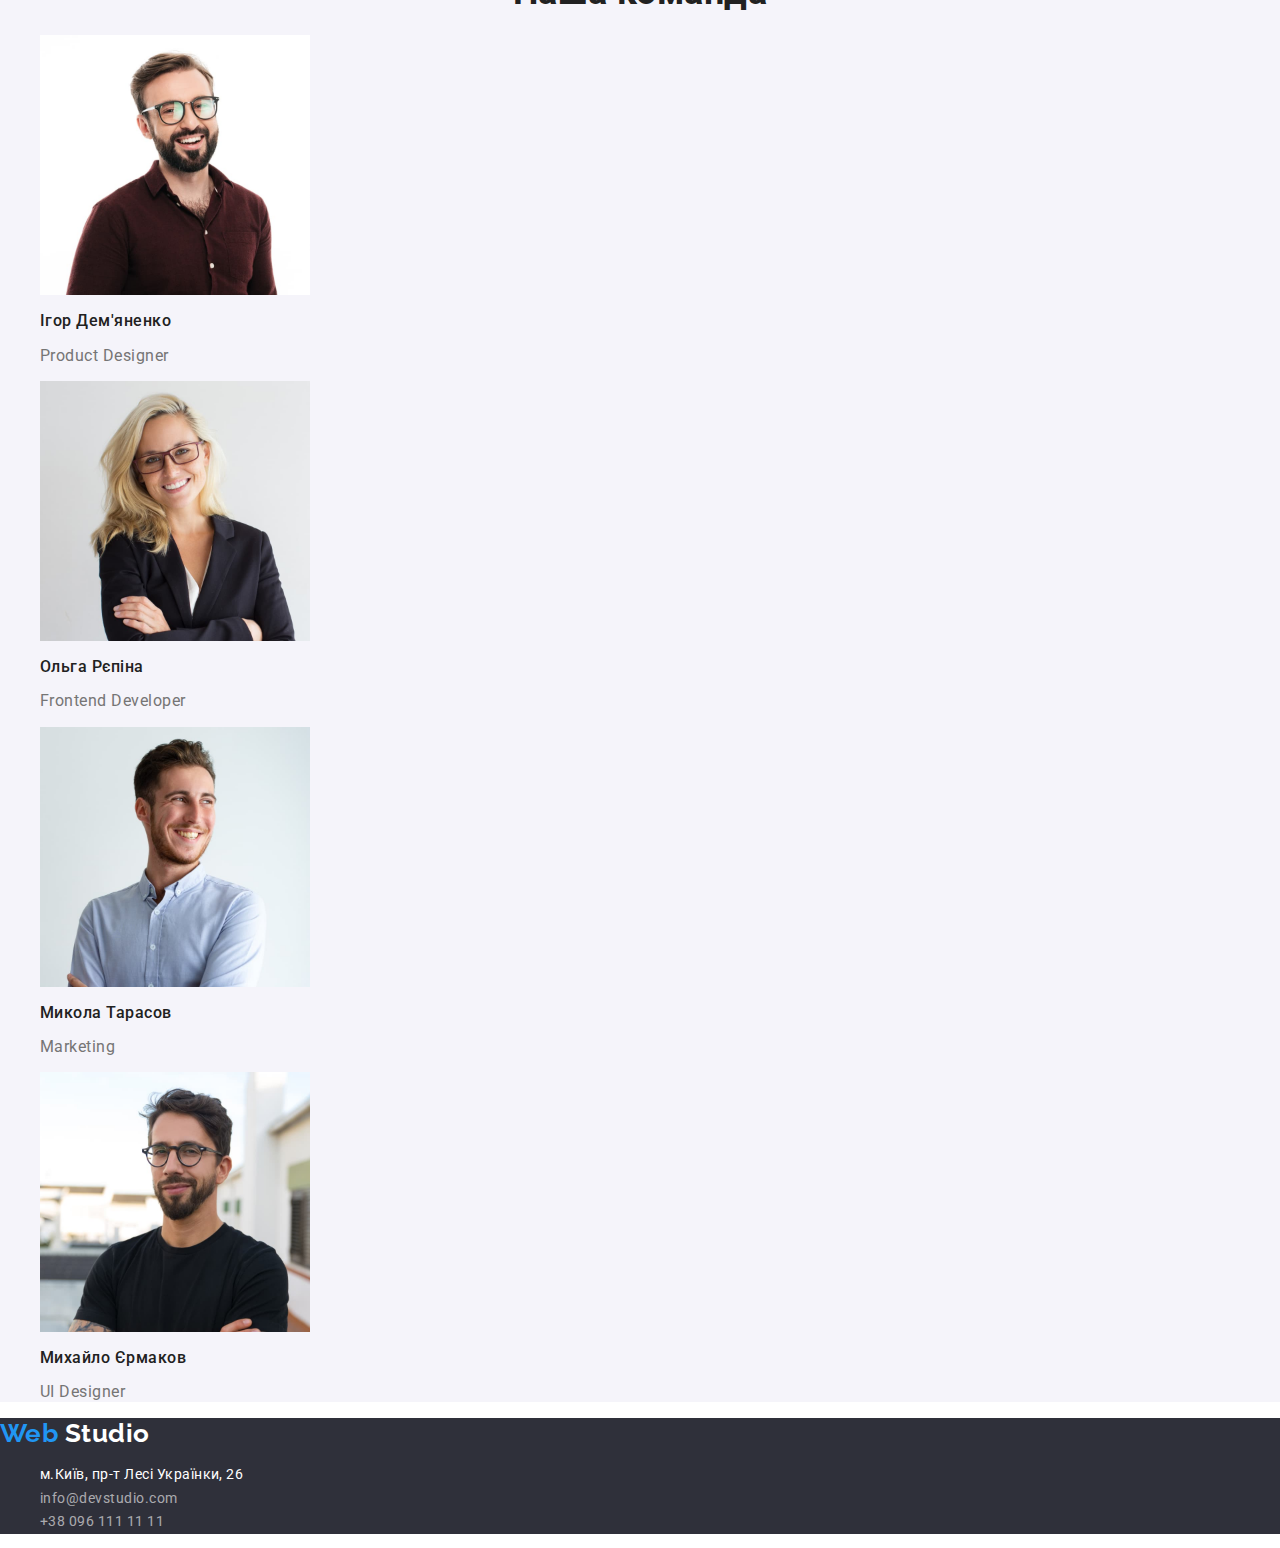
==== commit 4d5b3929: "normalize.css connect" ====
--- a/index.html
+++ b/index.html
@@ -10,6 +10,10 @@
     <link
       href="https://fonts.googleapis.com/css2?family=Raleway:wght@700&family=Roboto:wght@400;500;700;900&display=swap"
       rel="stylesheet"
+    />
+    <link
+      rel="stylesheet"
+      href="https://cdn.jsdelivr.net/npm/modern-normalize@1.1.0/modern-normalize.min.css"
     />
     <link rel="stylesheet" href="./css/styles.css" />
   </head>
--- a/css/styles.css
+++ b/css/styles.css
@@ -138,15 +138,24 @@
   font-weight: 400;
   font-size: 14px;
   line-height: 1.7;
+  font-style: normal;
 }
 .adress-list .city {
   color: var(--white);
-}
+  text-decoration: none;
+}
+
 .adress-list .mail,
 .adress-list .tel {
   color: var(--footer-mail-number);
   text-decoration: none;
 }
+.adress-list .city:hover,
+.adress-list .mail:hover,
+.adress-list .tel:hover {
+  color: var(--blue);
+}
+
 .filters .item {
   color: var(--main-color);
   font-weight: 500;
@@ -154,11 +163,12 @@
   line-height: 1.6;
   text-decoration: none;
 }
-.filters .position :hover,
-.filters .position :focus {
+.filters .position:hover,
+.filters .position:focus {
   color: var(--white);
   background-color: var(--blue);
 }
+
 .serv-list .service {
   color: var(--main-color);
   font-weight: 700;
@@ -176,6 +186,7 @@
 .serv-list .item {
   text-decoration: none;
 }
+
 .visually-hidden {
   position: absolute;
   width: 1px;
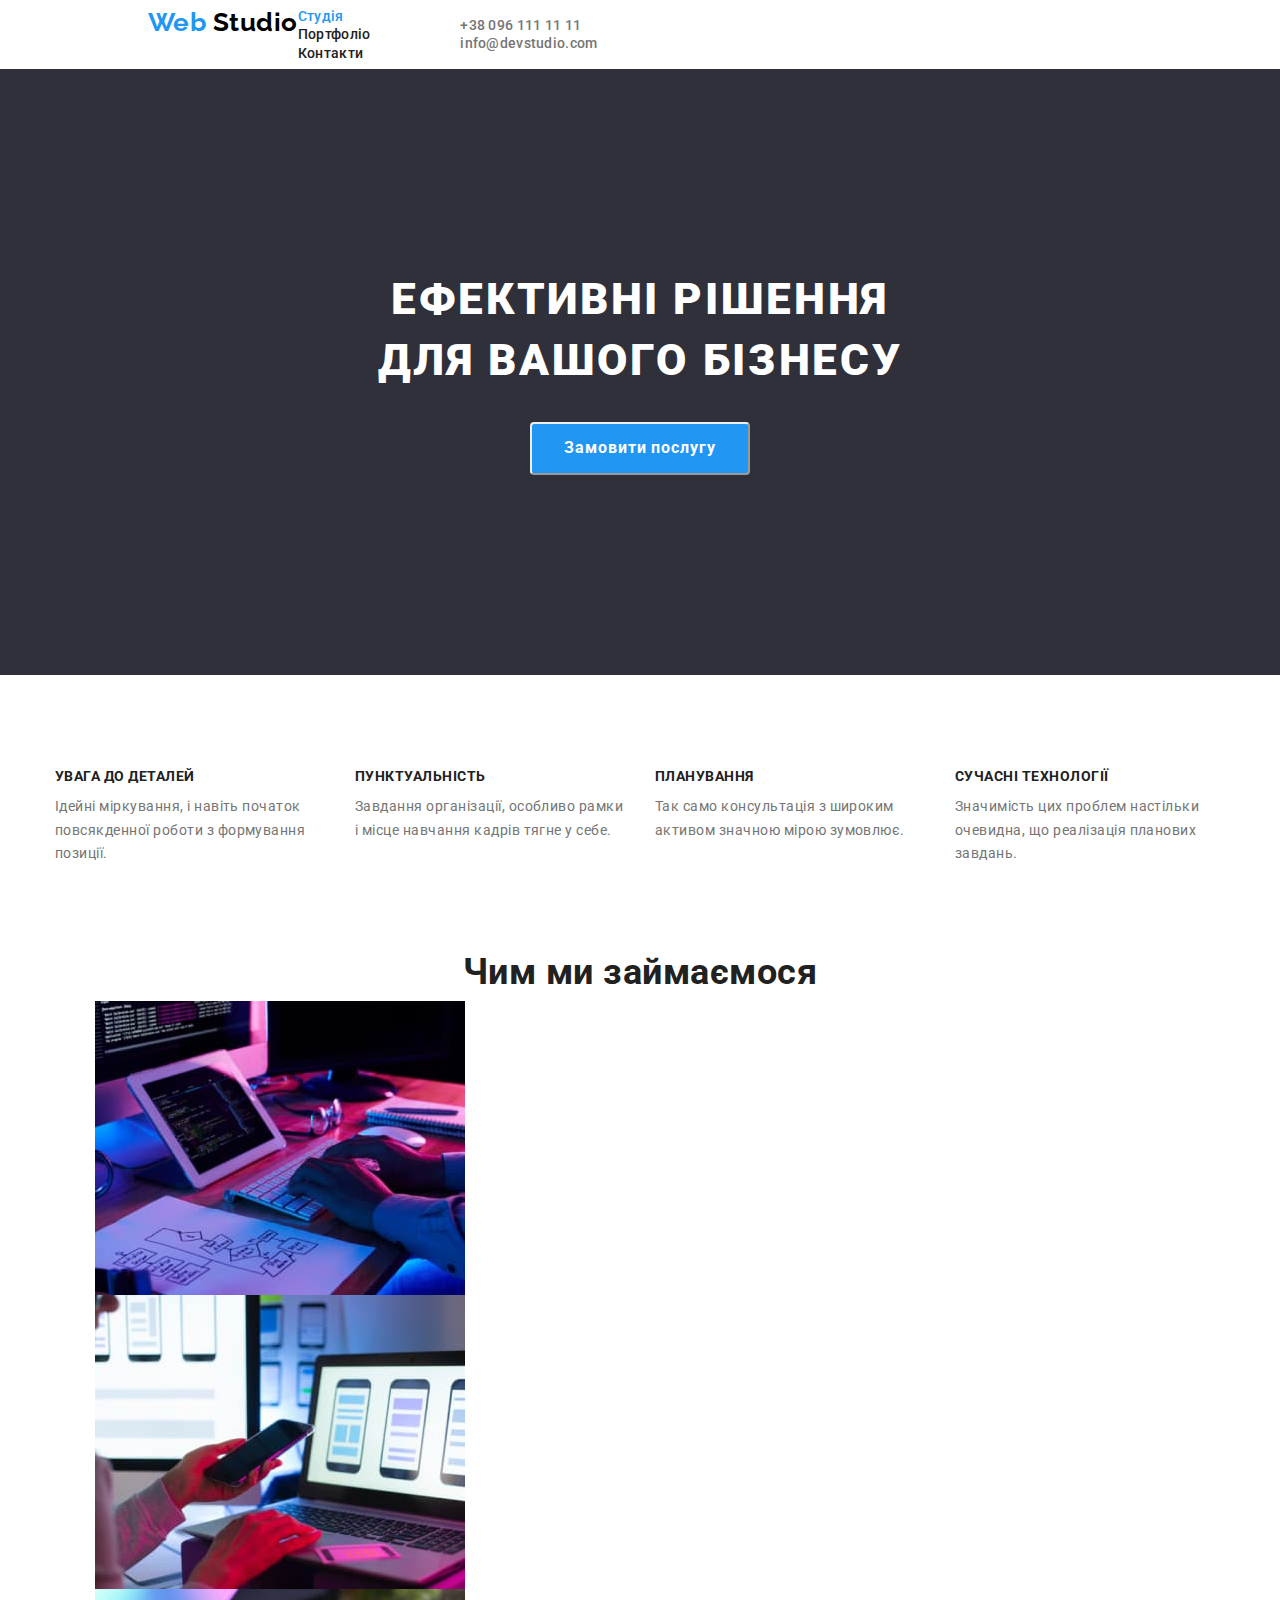
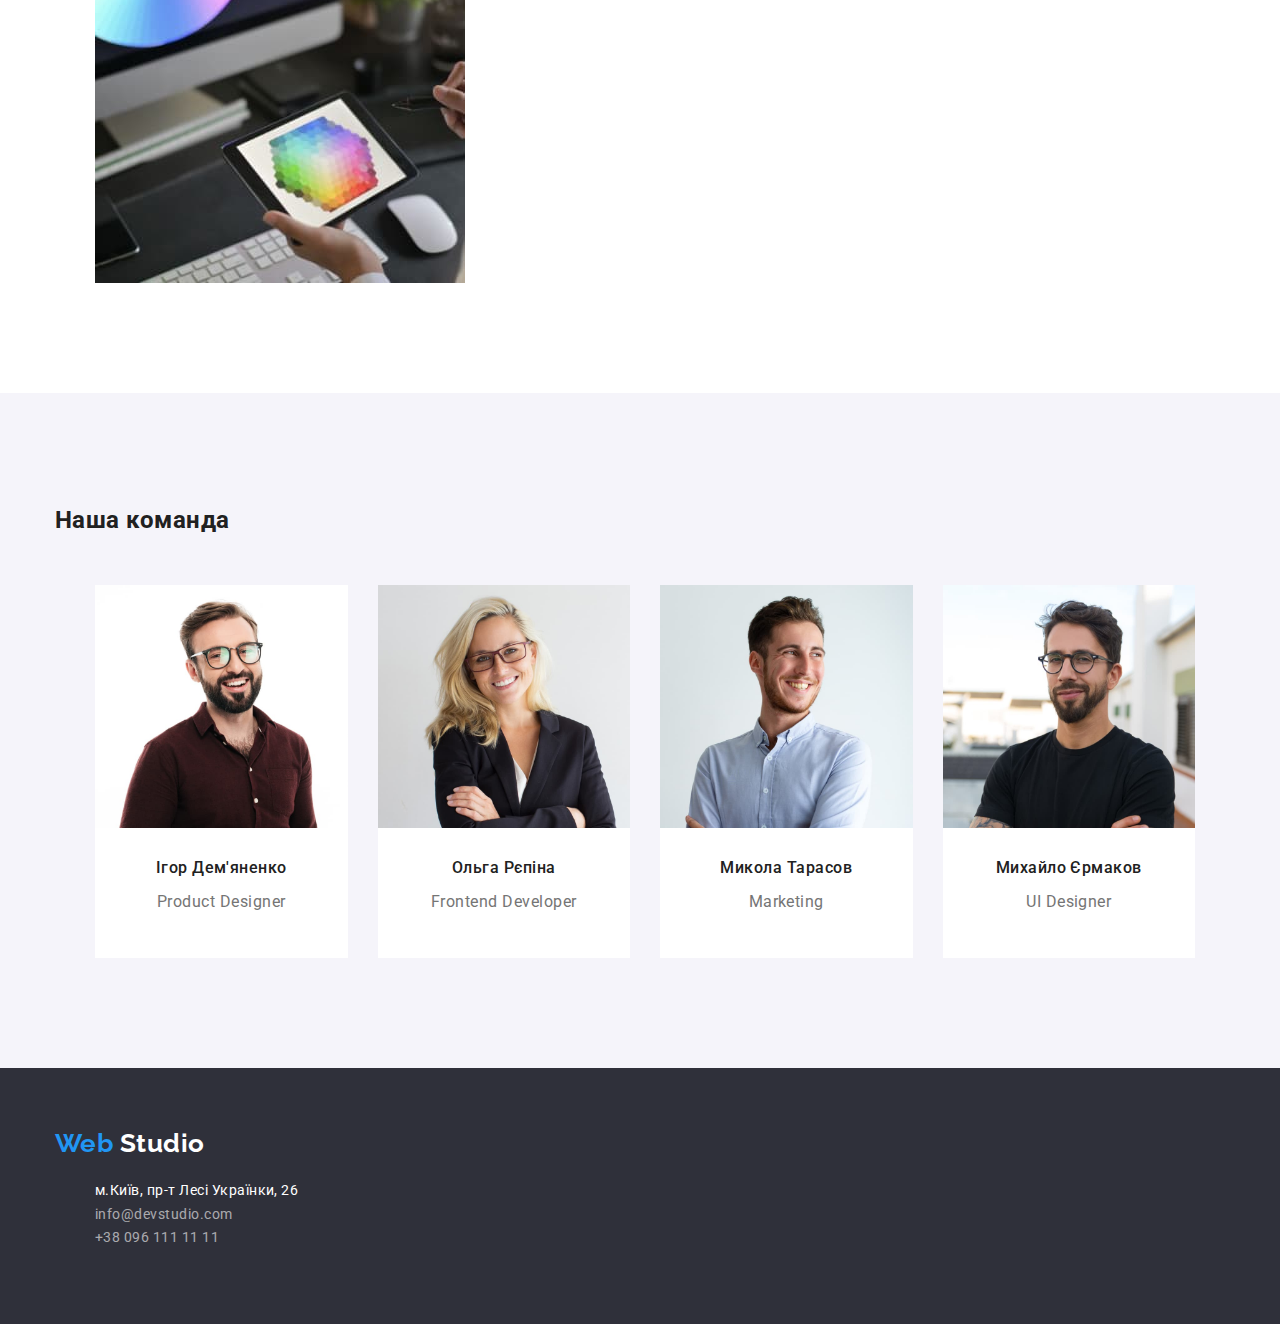
==== commit bc632fa8: "update" ====
--- a/index.html
+++ b/index.html
@@ -19,63 +19,68 @@
   </head>
   <body>
     <header>
-      <nav>
+      <div class="container top">
+      <nav class="nav-container">
         <a href="./index.html" class="logo">
           <span class="logo-blue">Web</span>
           <span class="logo-black">Studio</span></a
         >
         <ul class="site-nav">
-          <li>
+          <li class="pages">
             <a class="link current" href="./index.html">Студія</a>
           </li>
-          <li>
+          <li class="pages">
             <a class="link" href="./portfolio.html">Портфоліо</a>
           </li>
-          <li>
+          <li class="pages">
             <a class="link" href="#contacts">Контакти</a>
           </li>
         </ul>
       </nav>
       <ul class="contacts">
-        <li><a href="tel:+380961111111" class="tel">+38 096 111 11 11</a></li>
-        <li>
+        <li class="item"><a href="tel:+380961111111" class="tel">+38 096 111 11 11</a></li>
+        <li class="item">
           <a href="mailto:info@devstudio.com" class="mail"
             >info@devstudio.com</a
           >
         </li>
       </ul>
+      </div>
     </header>
     <main>
       <section class="hero">
-        <h1 class="hero-title">Ефективні рішення для вашого бізнесу</h1>
+        <div class="container">
+        <h1 class="hero-title">Ефективні рішення <br/> для вашого бізнесу</h1>
         <button class="modal-btn" type="button">Замовити послугу</button>
+        </div>
       </section>
       <section class="features">
+        <div class="container">
         <h2 class="visually-hidden">Особливості</h2>
-        <ul class="list">
-          <li>
+        <ul class="features-list">
+          <li class="features-card">
             <h3 class="features-title">Увага до деталей</h3>
-            <p class="features-desc">
+            <p class="features-description">
               Ідейні міркування, і навіть початок повсякденної роботи з
               формування позиції.
             </p>
           </li>
-          <li>
+          <li class="features-card">
             <h3 class="features-title">Пунктуальність</h3>
-            <p class="features-desc">
+            <p class="features-description">
               Завдання організації, особливо рамки і місце навчання кадрів тягне
               у себе.
             </p>
           </li>
-          <li>
+          <li class="features-card">
             <h3 class="features-title">Планування</h3>
-            <p class="features-desc">
+            <p class="features-description">
               Так само консультація з широким активом значною мірою зумовлює.
             </p>
           </li>
-          <li>
+          <li class="features-card">
             <h3 class="features-title">Сучасні технології</h3>
-            <p class="features-desc">
+            <p class="features-description">
               Значимість цих проблем настільки очевидна, що реалізація планових
               завдань.
             </p>
@@ -83,48 +88,52 @@
         </ul>
       </section>
       <section class="services">
+        <div class="container">
         <h2 class="services-title">Чим ми займаємося</h2>
-        <ul class="list">
-          <li>
+        <ul class="services-list">
+          <li class="services-card">
             <img src="images/box/1img.jpg" alt="box1" width="370" />
           </li>
-          <li>
+          <li class="services-card">
             <img src="images/box/2img.jpg" alt="box2" width="370" />
           </li>
-          <li>
+          <li class="services-card">
             <img src="images/box/3img.jpg" alt="box3" width="370" />
           </li>
         </ul>
+        </div>
       </section>
       <section class="team">
-        <h2 class="title-team">Наша команда</h2>
-
+        <div class="container">
+        <h2 class="team-title">Наша команда</h2>
         <ul class="team-list">
-          <li>
+          <li class="team-card">
             <img src="images/team/team1.jpg" alt="team card 1" width="270" />
             <h3 class="team-member">Ігор Дем'яненко</h3>
             <p class="position">Product Designer</p>
           </li>
 
-          <li>
+          <li class="team-card">
             <img src="images/team/team2.jpg" alt="team card 2" width="270" />
             <h3 class="team-member">Ольга Рєпіна</h3>
             <p class="position">Frontend Developer</p>
           </li>
-          <li>
+          <li class="team-card">
             <img src="images/team/team3.jpg" alt="team card 3" width="270" />
             <h3 class="team-member">Микола Тарасов</h3>
             <p class="position">Marketing</p>
           </li>
-          <li>
+          <li class="team-card">
             <img src="images/team/team4.jpg" alt="team card 4" width="270" />
             <h3 class="team-member">Михайло Єрмаков</h3>
             <p class="position">UI Designer</p>
           </li>
         </ul>
+        </div>
       </section>
     </main>
     <footer class="footer">
+      <div class="container">
       <a href="#" class="logo">
         <span class="logo-blue">Web</span>
         <span class="logo-white">Studio</span>
@@ -148,6 +157,7 @@
           <li><a href="tel:+380961111111" class="tel">+38 096 111 11 11</a></li>
         </ul>
       </address>
+      </div>
     </footer>
   </body>
 </html>
--- a/css/styles.css
+++ b/css/styles.css
@@ -5,6 +5,7 @@
   --white: #ffffff;
   --blue: #2196f3;
   --black: #000000;
+  --list-gap: 30px;
 }
 ul {
   list-style: none;
@@ -12,181 +13,10 @@
 .link {
   text-decoration: none;
 }
-img {
-  display: block;
-}
+
 button {
   cursor: pointer;
 }
-body {
-  color: var(--main-color);
-  background-color: var(--white);
-  font-family: "Roboto", sans-serif;
-  letter-spacing: 0.03em;
-}
-.logo {
-  font-family: "Raleway", sans-serif;
-  font-weight: 700;
-  font-size: 26px;
-  line-height: 1.2;
-  text-decoration: none;
-}
-.logo .logo-blue {
-  color: var(--blue);
-}
-.logo .logo-black {
-  color: var(--black);
-}
-.logo .logo-white {
-  color: var(--white);
-}
-.site-nav .link {
-  color: var(--main-color);
-  font-weight: 500;
-  font-size: 14px;
-  line-height: 1.1;
-  letter-spacing: 0.02em;
-  text-decoration: none;
-}
-.site-nav .link:hover,
-.site-nav .link:focus {
-  color: var(--blue);
-}
-.site-nav .link.current {
-  color: var(--blue);
-}
-.contacts .tel,
-.contacts .mail {
-  color: var(--grey);
-  font-weight: 500;
-  font-size: 14px;
-  line-height: 1.1;
-  letter-spacing: 0.02em;
-  text-decoration: none;
-}
-.contacts .tel:hover,
-.contacts .tel:focus,
-.contacts .mail:hover,
-.contacts .mail:focus {
-  color: var(--blue);
-}
-.hero {
-  background-color: #2f303a;
-}
-.hero .hero-title {
-  color: var(--white);
-  font-weight: 900;
-  font-size: 44px;
-  line-height: 1.4;
-  text-align: center;
-  letter-spacing: 0.06em;
-  text-transform: uppercase;
-}
-.modal-btn {
-  color: var(--white);
-  background-color: var(--blue);
-  font-weight: 700;
-  font-size: 16px;
-  line-height: 1.8;
-  display: flex;
-  align-items: center;
-  text-align: center;
-  letter-spacing: 0.06em;
-  text-decoration: none;
-}
-.modal-btn:hover .modal-btn:focus {
-  color: var(--blue);
-}
-.features-desc {
-  color: var(--grey);
-  font-family: Roboto;
-  font-weight: 400;
-  font-size: 14px;
-  line-height: 1.7;
-}
-.features-title {
-  font-weight: 700;
-  font-size: 14px;
-  line-height: 1.14;
-  text-transform: uppercase;
-}
-
-.services-title,
-.title-team {
-  font-weight: 700;
-  font-size: 36px;
-  line-height: 0.7;
-  text-align: center;
-}
-.team {
-  background-color: #f5f4fa;
-}
-
-.team .team-member {
-  font-weight: 500;
-  font-size: 16px;
-  line-height: 1.2;
-}
-.team .position {
-  color: var(--grey);
-}
-
-.footer {
-  background-color: #2f303a;
-}
-.adress-list {
-  font-weight: 400;
-  font-size: 14px;
-  line-height: 1.7;
-  font-style: normal;
-}
-.adress-list .city {
-  color: var(--white);
-  text-decoration: none;
-}
-
-.adress-list .mail,
-.adress-list .tel {
-  color: var(--footer-mail-number);
-  text-decoration: none;
-}
-.adress-list .city:hover,
-.adress-list .mail:hover,
-.adress-list .tel:hover {
-  color: var(--blue);
-}
-
-.filters .item {
-  color: var(--main-color);
-  font-weight: 500;
-  font-size: 16px;
-  line-height: 1.6;
-  text-decoration: none;
-}
-.filters .position:hover,
-.filters .position:focus {
-  color: var(--white);
-  background-color: var(--blue);
-}
-
-.serv-list .service {
-  color: var(--main-color);
-  font-weight: 700;
-  font-size: 18px;
-  line-height: 2;
-  letter-spacing: 0.06em;
-}
-.serv-list .descrip {
-  color: var(--grey);
-  font-weight: 400;
-  font-size: 16px;
-  line-height: 1.9;
-}
-
-.serv-list .item {
-  text-decoration: none;
-}
-
 .visually-hidden {
   position: absolute;
   width: 1px;
@@ -199,3 +29,337 @@
   clip: rect(0 0 0 0);
   overflow: hidden;
 }
+
+body {
+  color: var(--main-color);
+  background-color: var(--white);
+  font-family: "Roboto", sans-serif;
+  letter-spacing: 0.03em;
+}
+img {
+  display: block;
+  max-width: 100%;
+  height: auto;
+}
+.container {
+  width: 1200px;
+  padding-left: 15px;
+  padding-right: 15px;
+  margin-left: auto;
+  margin-right: auto;
+}
+.site-nav,
+.list-cont,
+.features-list,
+.services-list .team-list,
+.filters,
+.serv-list {
+  padding: 0px;
+  margin: 0px;
+}
+.features,
+.services,
+.team {
+  padding-top: 94px;
+}
+.main {
+  border: 1px solid #ececec;
+}
+.top {
+  display: flex;
+  align-items: center;
+}
+.top .logo {
+  font-family: "Raleway", sans-serif;
+  font-weight: 700;
+  font-size: 26px;
+  line-height: 1.2;
+  text-decoration: none;
+}
+.logo .logo-blue {
+  color: var(--blue);
+}
+.logo .logo-black {
+  color: var(--black);
+}
+.logo .logo-white {
+  color: var(--white);
+}
+.nav-container {
+  display: flex;
+  margin-left: 93px;
+}
+.site-nav .pages:not(:last-child) {
+  margin-right: 50px;
+}
+.site-nav .link {
+  color: var(--main-color);
+  font-weight: 500;
+  font-size: 14px;
+  line-height: 1.1;
+  letter-spacing: 0.02em;
+  text-decoration: none;
+}
+.site-nav .link:hover,
+.site-nav .link:focus {
+  color: var(--blue);
+}
+.site-nav .link.current {
+  color: var(--blue);
+}
+.contacts .tel,
+.contacts .mail {
+  color: var(--grey);
+  font-weight: 500;
+  font-size: 14px;
+  line-height: 1.1;
+  letter-spacing: 0.02em;
+  text-decoration: none;
+}
+.contacts .tel:hover,
+.contacts .tel:focus,
+.contacts .mail:hover,
+.contacts .mail:focus {
+  color: var(--blue);
+}
+.hero {
+  background-color: #2f303a;
+  max-width: 1600px;
+  margin-left: auto;
+  margin-right: auto;
+  padding-top: 200px;
+  padding-bottom: 200px;
+  color: var(--white);
+  text-align: center;
+}
+.hero-title {
+  margin-top: 0px;
+  margin-bottom: 0px;
+  color: var(--white);
+  font-weight: 900;
+  font-size: 44px;
+  line-height: 1.4;
+  text-align: center;
+  letter-spacing: 0.06em;
+  text-transform: uppercase;
+}
+.modal-btn {
+  color: var(--white);
+  background-color: var(--blue);
+  font-weight: 700;
+  font-size: 16px;
+  line-height: 1.8;
+  display: inline-block;
+  align-items: center;
+  text-align: center;
+  letter-spacing: 0.06em;
+  border-radius: 4px;
+  padding: 10px 32px 10px 32px;
+  margin-top: 30px;
+  min-width: 200px;
+  border-color: 1px solid var(--blue);
+  text-decoration: none;
+}
+.modal-btn:hover .modal-btn:focus {
+  color: var(--blue);
+}
+.features-description {
+  color: var(--grey);
+  font-family: Roboto;
+  font-weight: 400;
+  font-size: 14px;
+  line-height: 1.7;
+  margin-top: 0px;
+  margin-bottom: 0px;
+}
+.features-title {
+  font-weight: 700;
+  font-size: 14px;
+  line-height: 1.14;
+  text-transform: uppercase;
+  margin-top: 0px;
+  margin-bottom: 10px;
+}
+.features-list {
+  display: flex;
+  flex-wrap: wrap;
+}
+.features-list > .features-card {
+  width: calc((100% - 90px) / 4);
+  margin-right: var(--list-gap);
+}
+.features-list :nth-child(4) {
+  margin-right: 0px;
+}
+.cervices-list {
+  display: flex;
+  flex-wrap: wrap;
+  margin-top: 50px;
+}
+.cervices-list > .services-card {
+  width: calc((100% - 60px) / 3);
+  margin-right: var(--list-gap);
+}
+.services-list :nth-child(3) {
+  margin-right: 0px;
+}
+.services-card .link {
+  display: block;
+}
+.services {
+  padding-bottom: 94px;
+}
+.services-title,
+.title-team {
+  font-weight: 700;
+  font-size: 36px;
+  line-height: 0.7;
+  text-align: center;
+  margin-top: 0px;
+  margin-bottom: 0px;
+}
+.team {
+  background-color: #f5f4fa;
+  padding-bottom: 94px;
+}
+
+.team .team-member {
+  font-weight: 500;
+  font-size: 16px;
+  line-height: 1.2;
+  margin-top: 30px;
+  margin-bottom: 0px;
+}
+.team-list {
+  display: flex;
+  margin-top: 50px;
+}
+.team-card {
+  text-align: center;
+  width: calc((100% - 90px) / 4);
+  margin-right: var(--list-gap);
+  padding-bottom: var(--list-gap);
+  background-color: var(--white);
+}
+.team-list:nth-child(4) {
+  margin-right: 0px;
+}
+.team .position {
+  color: var(--grey);
+}
+
+.footer {
+  background-color: #2f303a;
+  padding-top: 60px;
+  padding-bottom: 60px;
+}
+.footer .logo {
+  display: inline-block;
+  font-family: "Raleway", sans-serif;
+  font-weight: 700;
+  font-size: 26px;
+  line-height: 1.2;
+  text-decoration: none;
+}
+.adress-list {
+  font-weight: 400;
+  font-size: 14px;
+  line-height: 1.7;
+  font-style: normal;
+  margin-top: 20px;
+}
+.adress-list .city {
+  color: var(--white);
+  text-decoration: none;
+  margin-top: 0px;
+  margin-bottom: 0px;
+}
+
+.adress-list .mail,
+.adress-list .tel {
+  color: var(--footer-mail-number);
+  text-decoration: none;
+}
+.mail-footer,
+.tel-footer {
+  margin-top: 9px;
+  margin-bottom: 0px;
+}
+.adress-list .city:hover,
+.adress-list .mail:hover,
+.adress-list .tel:hover {
+  color: var(--blue);
+}
+.portfolio {
+  padding-top: 94px;
+  padding-bottom: 94px;
+}
+.filters .item {
+  color: var(--main-color);
+  font-weight: 500;
+  font-size: 16px;
+  line-height: 1.6;
+  text-decoration: none;
+  text-align: center;
+  display: inline-block;
+  border-radius: 4px;
+  padding: 6px 22px 6px 22px;
+  min-width: 73px;
+  outline: none;
+}
+.filters .position:hover,
+.filters .position:focus {
+  color: var(--white);
+  background-color: var(--blue);
+}
+.filters {
+  display: flex;
+  flex-wrap: wrap;
+  justify-content: center;
+}
+.filters:not(:last-child) {
+  margin-right: 8px;
+}
+.serv-list .service {
+  color: var(--main-color);
+  font-weight: 700;
+  font-size: 18px;
+  line-height: 2;
+  letter-spacing: 0.06em;
+  margin-top: 0px;
+  margin-bottom: 0px;
+}
+.serv-list .descrip {
+  color: var(--grey);
+  font-weight: 400;
+  font-size: 16px;
+  line-height: 1.9;
+  margin-top: 0px;
+  margin-bottom: 0px;
+}
+
+.serv-list .item {
+  text-decoration: none;
+  display: block;
+}
+.title {
+  padding: 20px 24px;
+}
+.serv-list {
+  display: flex;
+  flex-wrap: wrap;
+  margin-top: 34px;
+}
+.service-card {
+  width: calc((100% - 60px) / 3);
+  margin-right: var(--list-gap);
+  margin-bottom: var(--list-gap);
+  background-color: var(--white);
+  border: 1px solid #eeeeee;
+}
+.serv-list:nth-child(3n) {
+  margin-right: 0;
+}
+.serv-list:nth-last-child(-n + 3) {
+  margin-bottom: 0;
+}
